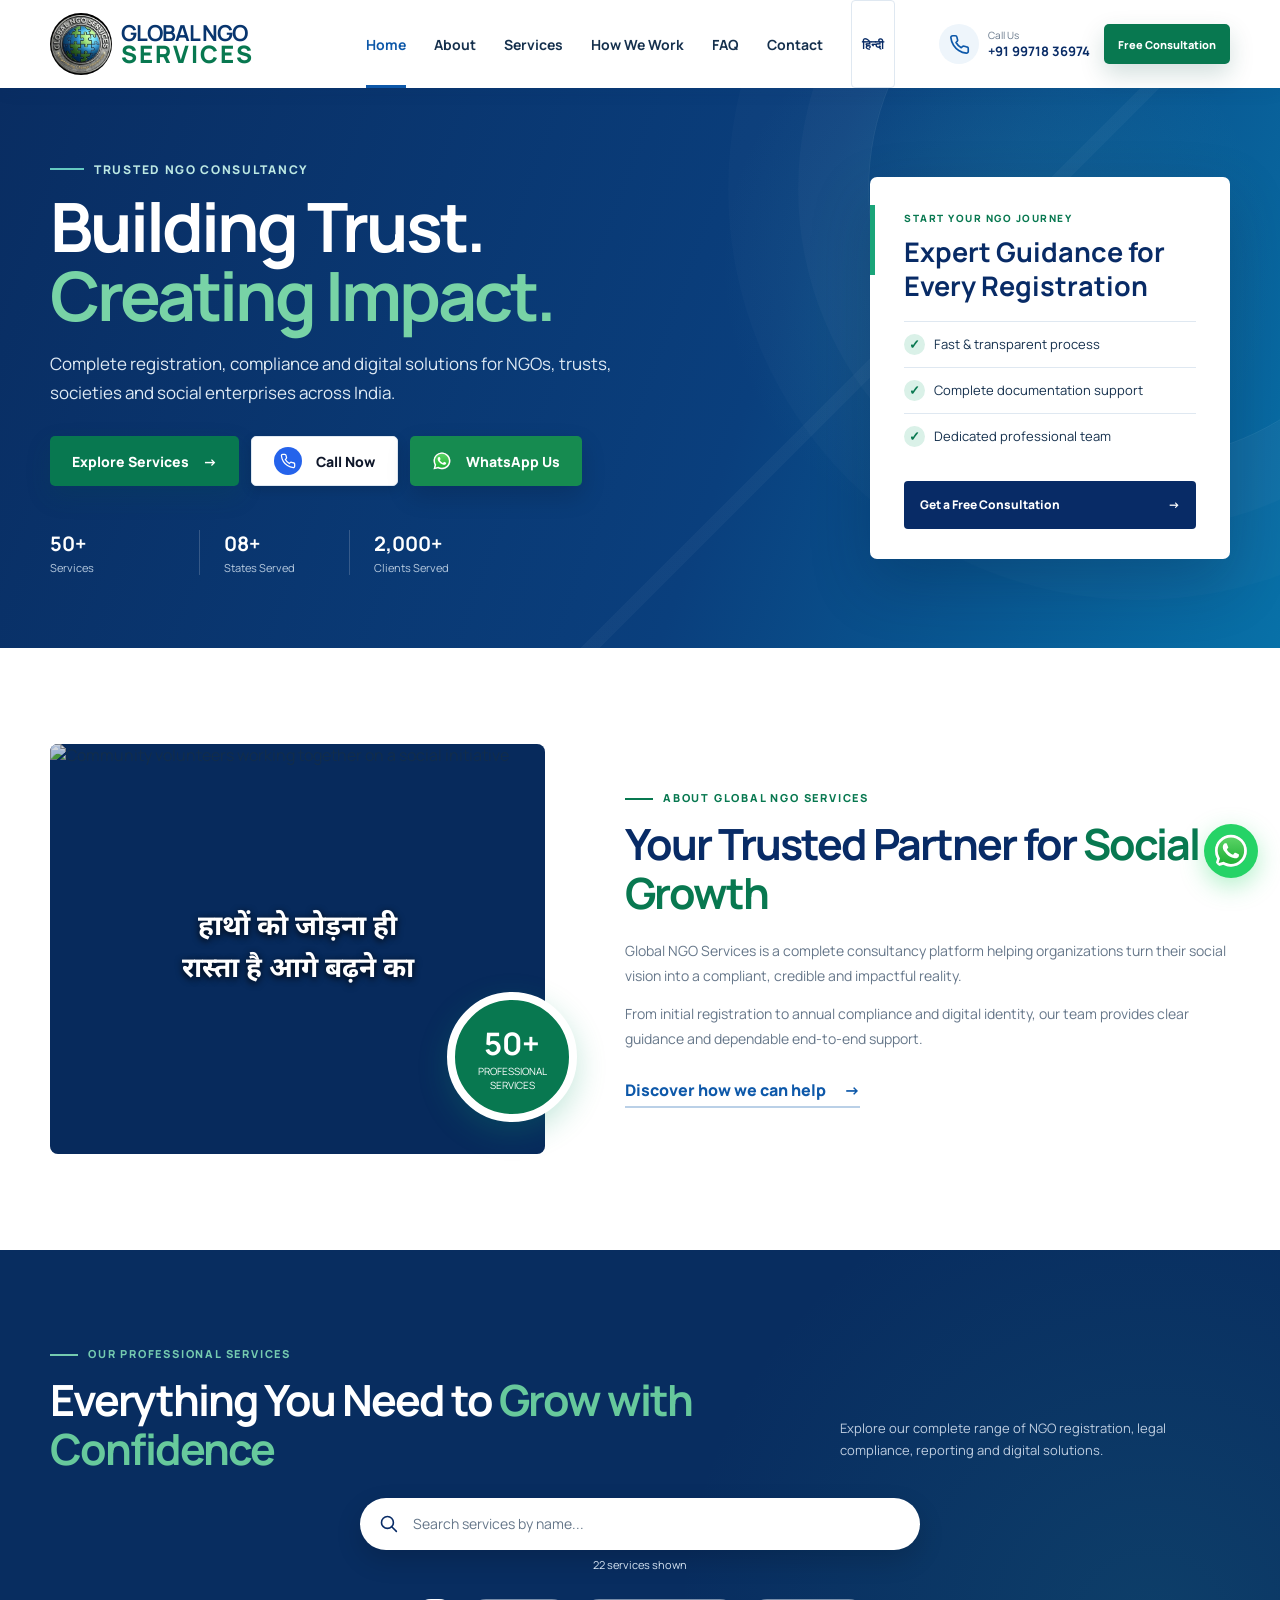
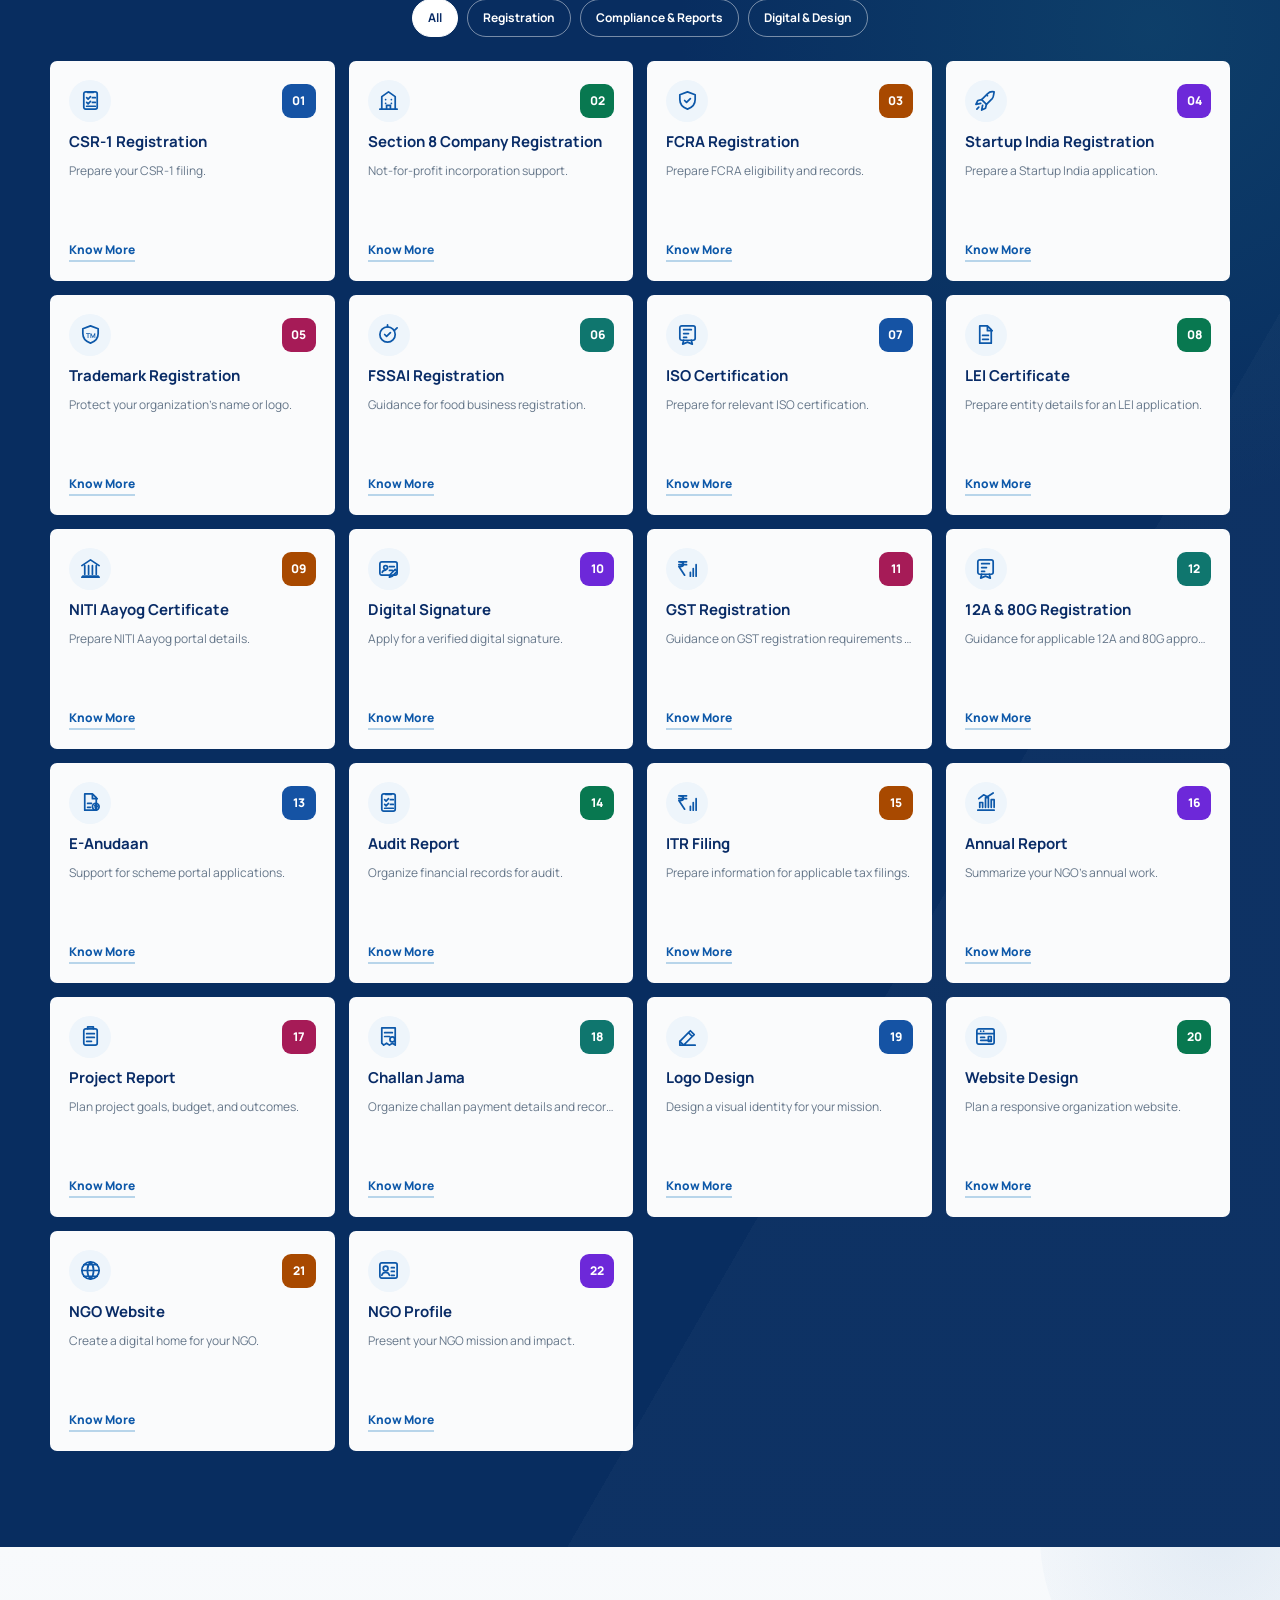
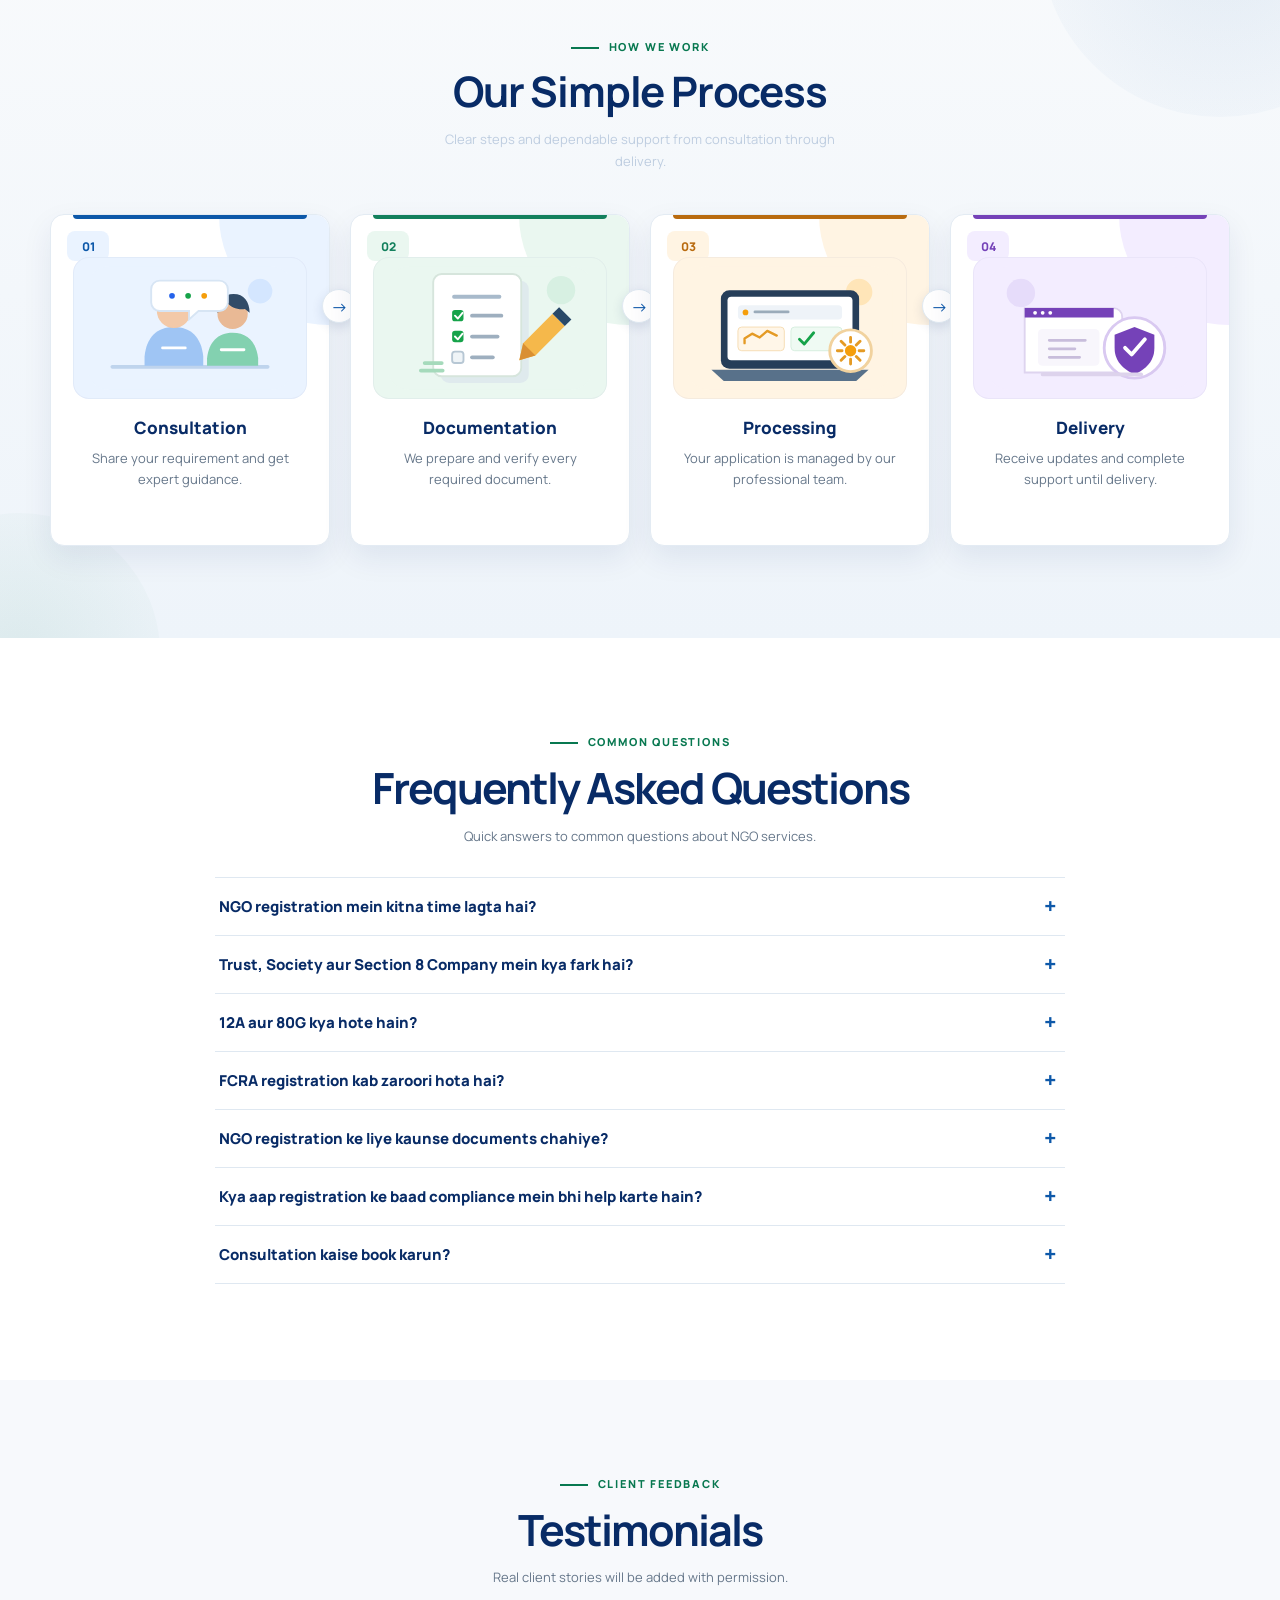
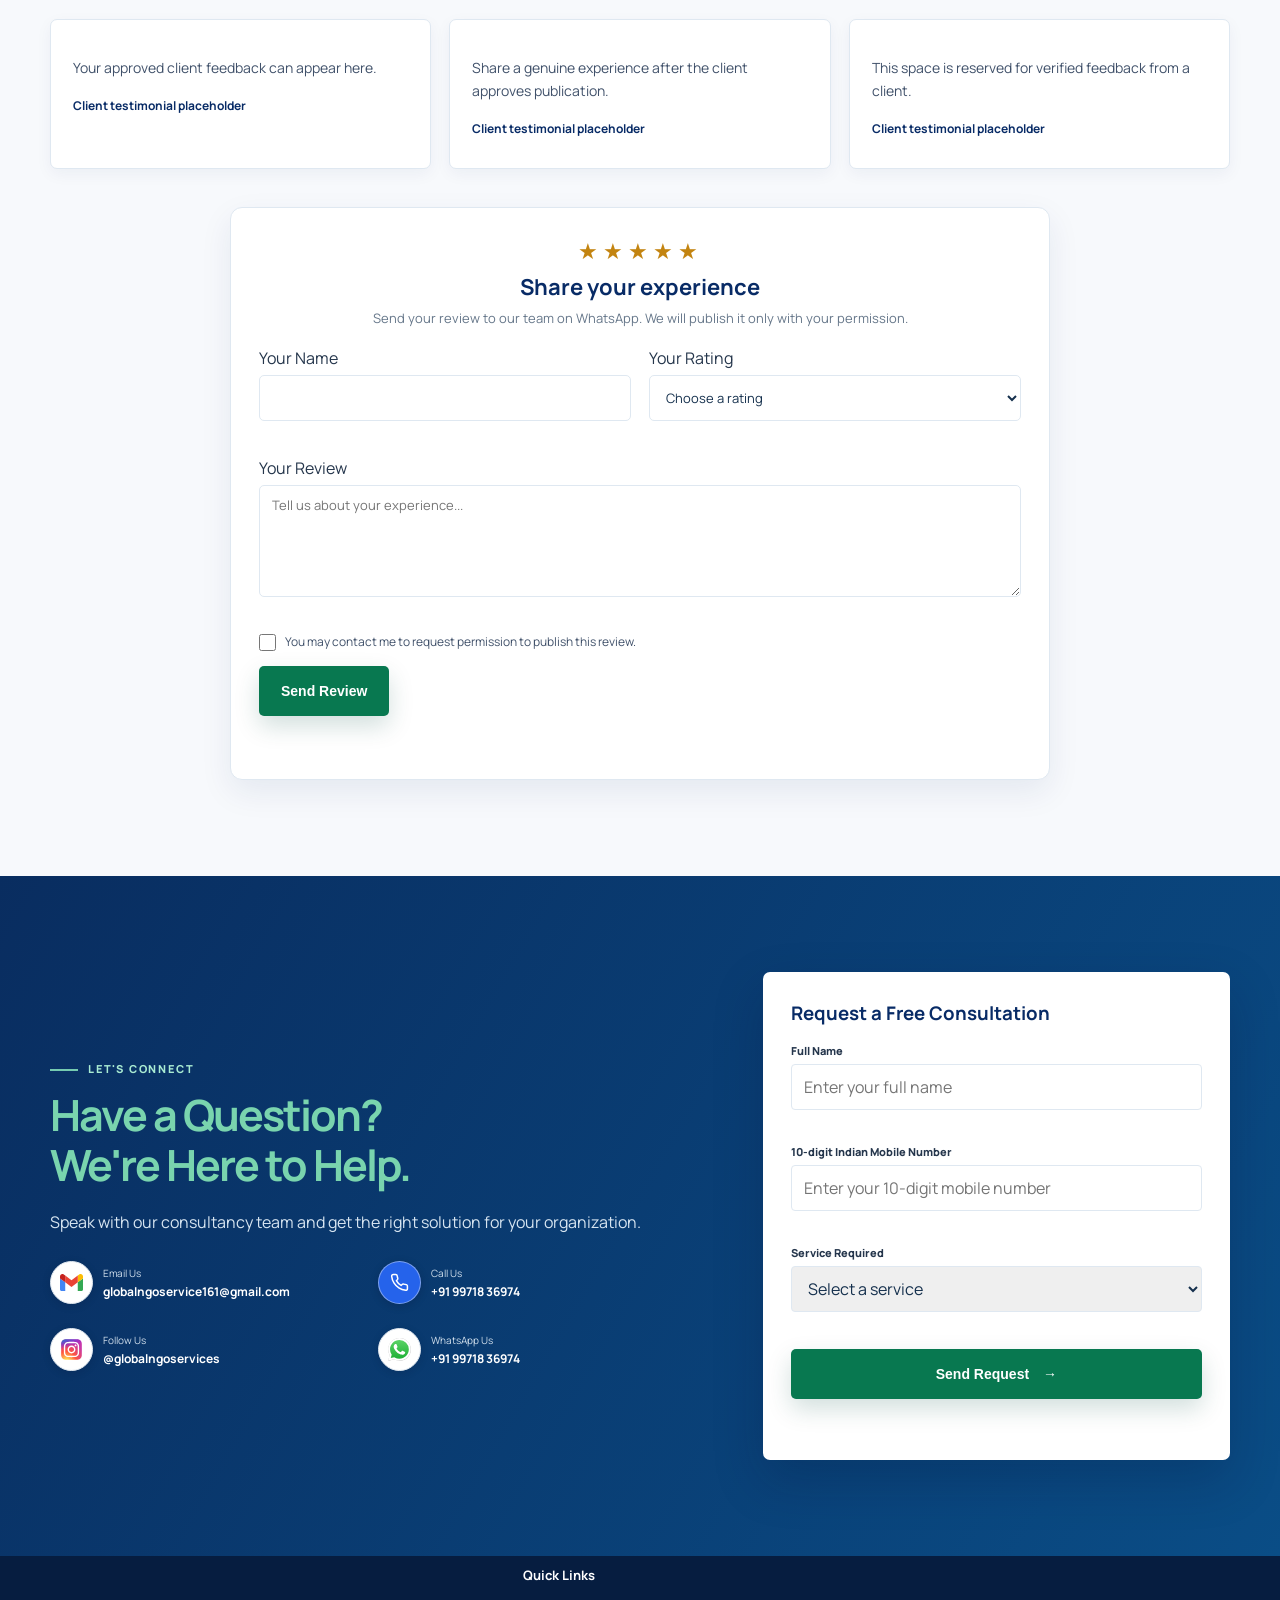
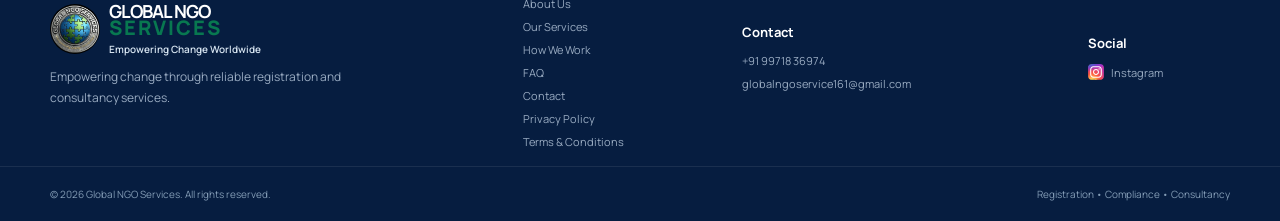
==== index.html @ 08cfbf88 "Publish Global NGO Services website source" ====
<!DOCTYPE html>
<html lang="en">
<head>
  <meta charset="UTF-8">
  <meta name="viewport" content="width=device-width, initial-scale=1.0">
  <meta name="description" content="Explore 50+ NGO consultancy offerings across 08+ states. Global NGO Services supports 2,000+ clients with registration, compliance, reporting, and digital solutions.">
  <link rel="canonical" href="https://YOUR-DOMAIN.com/">
  <meta property="og:type" content="website">
  <meta property="og:title" content="Global NGO Services | NGO Consultancy">
  <meta property="og:description" content="NGO registration, compliance, reporting and digital consultancy services across India.">
  <meta property="og:url" content="https://YOUR-DOMAIN.com/">
  <meta property="og:image" content="https://YOUR-DOMAIN.com/assets/og-image.jpg">
  <meta name="twitter:card" content="summary_large_image">
  <meta name="twitter:title" content="Global NGO Services | NGO Consultancy">
  <meta name="twitter:description" content="NGO registration, compliance, reporting and digital consultancy services across India.">
  <meta name="twitter:image" content="https://YOUR-DOMAIN.com/assets/og-image.jpg">
  <link rel="icon" type="image/jpeg" href="assets/global-ngo-services-logo.jpeg">
  <title>Global NGO Services | Registration & Consultancy</title>
  <link rel="preconnect" href="https://fonts.googleapis.com">
  <link rel="preconnect" href="https://fonts.gstatic.com" crossorigin>
  <link href="https://fonts.googleapis.com/css2?family=Manrope:wght@400;500;600;700;800&family=Noto+Sans+Devanagari:wght@500;600;700&display=swap" rel="stylesheet">
  <link rel="stylesheet" href="css/style.css?v=trust-pillars-20261125">
  <script type="application/ld+json">
  {
    "@context": "https://schema.org",
    "@type": "Organization",
    "name": "Global NGO Services",
    "url": "https://YOUR-DOMAIN.com/",
    "logo": "https://YOUR-DOMAIN.com/assets/global-ngo-services-logo.jpeg",
    "email": "globalngoservice161@gmail.com",
    "telephone": "+91 99718 36974",
    "sameAs": ["https://www.instagram.com/globalngoservices"],
    "hasOfferCatalog": {
      "@type": "OfferCatalog",
      "name": "Global NGO Services",
      "itemListElement": [
        {"@type": "Offer", "itemOffered": {"@type": "Service", "name": "CSR-1 Registration"}},
        {"@type": "Offer", "itemOffered": {"@type": "Service", "name": "Section 8 Company Registration"}},
        {"@type": "Offer", "itemOffered": {"@type": "Service", "name": "FCRA Registration"}},
        {"@type": "Offer", "itemOffered": {"@type": "Service", "name": "Startup India Registration"}},
        {"@type": "Offer", "itemOffered": {"@type": "Service", "name": "Trademark Registration"}},
        {"@type": "Offer", "itemOffered": {"@type": "Service", "name": "FSSAI Registration"}},
        {"@type": "Offer", "itemOffered": {"@type": "Service", "name": "ISO Certification"}},
        {"@type": "Offer", "itemOffered": {"@type": "Service", "name": "LEI Certificate"}},
        {"@type": "Offer", "itemOffered": {"@type": "Service", "name": "NITI Aayog Certificate"}},
        {"@type": "Offer", "itemOffered": {"@type": "Service", "name": "Digital Signature"}},
        {"@type": "Offer", "itemOffered": {"@type": "Service", "name": "GST Registration"}},
        {"@type": "Offer", "itemOffered": {"@type": "Service", "name": "12A & 80G Registration"}},
        {"@type": "Offer", "itemOffered": {"@type": "Service", "name": "E-Anudaan"}},
        {"@type": "Offer", "itemOffered": {"@type": "Service", "name": "Audit Report"}},
        {"@type": "Offer", "itemOffered": {"@type": "Service", "name": "ITR Filing"}},
        {"@type": "Offer", "itemOffered": {"@type": "Service", "name": "Annual Report"}},
        {"@type": "Offer", "itemOffered": {"@type": "Service", "name": "Project Report"}},
        {"@type": "Offer", "itemOffered": {"@type": "Service", "name": "Challan Jama"}},
        {"@type": "Offer", "itemOffered": {"@type": "Service", "name": "Logo Design"}},
        {"@type": "Offer", "itemOffered": {"@type": "Service", "name": "Website Design"}},
        {"@type": "Offer", "itemOffered": {"@type": "Service", "name": "NGO Website"}},
        {"@type": "Offer", "itemOffered": {"@type": "Service", "name": "NGO Profile"}}
      ]
    }
  }
  </script>
</head>
<body>
  <a class="skip-link" href="#main-content">Skip to main content</a>
  <header class="topbar">
    <div class="container nav-wrap">
      <a class="brand" href="#home" aria-label="Global NGO Services home">
        <img class="brand-mark" src="assets/global-ngo-services-logo.jpeg" alt="Global NGO Services logo" loading="lazy">
        <div class="brand-copy">
          <strong>GLOBAL NGO</strong>
          <span>SERVICES</span>
        </div>
      </a>
      <button class="menu-toggle" type="button" aria-expanded="false" aria-controls="main-nav" aria-label="Open menu">
        <span></span><span></span><span></span>
      </button>
      <nav id="main-nav" class="main-nav" aria-label="Main navigation">
        <a class="active" href="#home" data-i18n="nav.home">Home</a>
        <a href="#about" data-i18n="nav.about">About</a>
        <a href="#services" data-i18n="nav.services">Services</a>
        <a href="#why-us" data-i18n="nav.process">How We Work</a>
        <a href="#faq" data-i18n="nav.faq">FAQ</a>
        <a href="#contact" data-i18n="nav.contact">Contact</a>
        <button class="language-toggle" id="languageToggle" type="button" aria-label="Switch language">हिन्दी</button>
      </nav>
      <a class="nav-phone" href="tel:+919971836974">
        <span class="phone-icon" aria-hidden="true">
          <svg class="icon-handset" viewBox="0 0 24 24" role="img"><path d="M22 16.92v3a2 2 0 0 1-2.18 2 19.79 19.79 0 0 1-8.63-3.07 19.5 19.5 0 0 1-6-6A19.79 19.79 0 0 1 2.12 4.18 2 2 0 0 1 4.11 2h3a2 2 0 0 1 2 1.72c.12.9.33 1.78.63 2.62a2 2 0 0 1-.45 2.11L8 9.73a16 16 0 0 0 6 6l1.28-1.28a2 2 0 0 1 2.11-.45c.84.3 1.72.51 2.62.63A2 2 0 0 1 22 16.92z"/></svg>
        </span>
        <span><small>Call Us</small><strong>+91 99718 36974</strong></span>
      </a>
      <a class="btn btn-primary nav-consultation" href="#contact" data-i18n="nav.consultation">Free Consultation</a>
    </div>
  </header>

  <main id="main-content">
    <section class="hero" id="home">
      <div class="hero-bg" aria-hidden="true"></div>
      <div class="container hero-grid">
        <div class="hero-content">
          <div class="eyebrow"><span aria-hidden="true"></span><span data-i18n="hero.eyebrow">Trusted NGO Consultancy</span></div>
          <h1><span data-i18n="hero.titleLine1">Building Trust.</span><br><em data-i18n="hero.titleLine2">Creating Impact.</em></h1>
          <p class="hero-lead" data-i18n="hero.description">Complete registration, compliance and digital solutions for NGOs, trusts, societies and social enterprises across India.</p>
          <div class="hero-actions">
            <a class="btn btn-primary" href="#services"><span data-i18n="hero.explore">Explore Services</span> <span aria-hidden="true">→</span></a>
            <a class="btn btn-outline btn-call" href="tel:+919971836974">
              <span class="btn-phone" aria-hidden="true"><svg class="icon-handset" viewBox="0 0 24 24"><path d="M22 16.92v3a2 2 0 0 1-2.18 2 19.79 19.79 0 0 1-8.63-3.07 19.5 19.5 0 0 1-6-6A19.79 19.79 0 0 1 2.12 4.18 2 2 0 0 1 4.11 2h3a2 2 0 0 1 2 1.72c.12.9.33 1.78.63 2.62a2 2 0 0 1-.45 2.11L8 9.73a16 16 0 0 0 6 6l1.28-1.28a2 2 0 0 1 2.11-.45c.84.3 1.72.51 2.62.63A2 2 0 0 1 22 16.92z"/></svg></span>
              <span data-i18n="hero.call">Call Now</span>
            </a>
            <a class="btn btn-whatsapp" id="heroWhatsApp" href="https://wa.me/919971836974?text=Namaste%2C%20mujhe%20Global%20NGO%20Services%20ki%20services%20ke%20baare%20mein%20jaankari%20chahiye." target="_blank" rel="noopener">
              <img src="assets/whatsapp-official.svg" alt="" width="20" height="20" aria-hidden="true">
              <span data-i18n="hero.whatsapp">WhatsApp Us</span>
            </a>
          </div>
          <div class="hero-trust">
            <div><strong class="counter" data-stat="totalOfferings" data-suffix="+">50+</strong><span data-i18n="hero.statServices">Services</span></div>
            <div><strong class="counter" data-stat="statesServed" data-min-digits="2" data-suffix="+">08+</strong><span data-i18n="hero.statStates">States Served</span></div>
            <div><strong class="counter" data-stat="clientsServed" data-suffix="+">2,000+</strong><span data-i18n="hero.statClients">Clients Served</span></div>
          </div>
        </div>
        <div class="hero-card">
          <div class="card-accent"></div>
          <div class="card-label" data-i18n="hero.cardLabel">START YOUR NGO JOURNEY</div>
          <h2><span data-i18n="hero.cardTitleLine1">Expert Guidance for</span><br><span data-i18n="hero.cardTitleLine2">Every Registration</span></h2>
          <ul>
            <li><span class="card-check" aria-hidden="true">✓</span><span data-i18n="hero.cardBenefit1">Fast &amp; transparent process</span></li>
            <li><span class="card-check" aria-hidden="true">✓</span><span data-i18n="hero.cardBenefit2">Complete documentation support</span></li>
            <li><span class="card-check" aria-hidden="true">✓</span><span data-i18n="hero.cardBenefit3">Dedicated professional team</span></li>
          </ul>
          <a href="#contact" class="card-link"><span data-i18n="hero.cardCta">Get a Free Consultation</span> <span>→</span></a>
        </div>
      </div>
    </section>

    <section class="about section" id="about">
      <div class="container about-grid">
        <div class="about-visual">
          <div class="impact-badge"><strong data-service-count>50+</strong><span>Professional<br>Services</span></div>
          <div class="about-pattern">
            <!-- Replace this Unsplash image with a locally licensed project photo before production. -->
            <img class="about-image" src="https://images.unsplash.com/photo-1599059813005-11265ba4b4ce?auto=format&amp;fit=crop&amp;w=900&amp;q=80" alt="Community volunteers working together on a social initiative" loading="lazy" width="900" height="600">
            <span>हाथों को जोड़ना ही<br>रास्ता है आगे बढ़ने का</span>
          </div>
        </div>
        <div class="about-copy">
          <div class="section-kicker">ABOUT GLOBAL NGO SERVICES</div>
          <h2>Your Trusted Partner for <span>Social Growth</span></h2>
          <p>Global NGO Services is a complete consultancy platform helping organizations turn their social vision into a compliant, credible and impactful reality.</p>
          <p>From initial registration to annual compliance and digital identity, our team provides clear guidance and dependable end-to-end support.</p>
          <a class="text-link" href="#contact">Discover how we can help <span>→</span></a>
        </div>
      </div>
    </section>

    <section class="services section" id="services">
      <div class="container">
        <div class="section-heading">
          <div>
            <div class="section-kicker light" data-i18n="services.eyebrow">OUR PROFESSIONAL SERVICES</div>
            <h2><span class="services-heading-main" data-i18n="services.titleMain">Everything You Need to</span> <span data-i18n="services.titleAccent">Grow with Confidence</span></h2>
          </div>
          <p data-i18n="services.description">Explore our complete range of NGO registration, legal compliance, reporting and digital solutions.</p>
        </div>
        <div class="service-toolbar">
          <label class="service-search" for="serviceSearch">
            <span class="visually-hidden" data-i18n="services.searchLabel">Search services</span>
            <svg viewBox="0 0 24 24" aria-hidden="true"><circle cx="10.8" cy="10.8" r="6.8"/><path d="m16 16 5 5"/></svg>
            <input id="serviceSearch" type="search" autocomplete="off" aria-controls="serviceGrid" aria-describedby="serviceSearchStatus" placeholder="Search services by name..." data-i18n-placeholder="services.searchPlaceholder">
          </label>
          <p class="service-search-status" id="serviceSearchStatus" role="status" aria-live="polite"></p>
        </div>
        <div class="service-filters" role="group" aria-label="Filter services">
          <button class="filter-button active" type="button" data-filter="All" aria-pressed="true" data-i18n="services.filterAll">All</button>
          <button class="filter-button" type="button" data-filter="Registration" aria-pressed="false" data-i18n="services.filterRegistration">Registration</button>
          <button class="filter-button" type="button" data-filter="Compliance & Reports" aria-pressed="false" data-i18n="services.filterCompliance">Compliance &amp; Reports</button>
          <button class="filter-button" type="button" data-filter="Digital & Design" aria-pressed="false" data-i18n="services.filterDigital">Digital &amp; Design</button>
        </div>
        <div class="service-grid" id="serviceGrid" aria-live="polite"></div>
      </div>
    </section>

    <section class="process section" id="why-us">
      <div class="container">
        <div class="section-heading centered">
          <div class="section-kicker" data-i18n="process.eyebrow">HOW WE WORK</div>
          <h2 data-i18n="process.title">Our Simple Process</h2>
          <p class="process-subtitle" data-i18n="process.description">Clear steps and dependable support from consultation through delivery.</p>
        </div>
        <div class="process-grid">
          <article>
            <span class="step">01</span>
            <div class="process-illustration" aria-hidden="true">
              <svg viewBox="0 0 240 150">
                <rect x="12" y="10" width="216" height="130" rx="22" fill="#eaf3ff"/>
                <circle cx="194" cy="36" r="13" fill="#d4e6ff"/>
                <path d="M38 116h164" stroke="#bfd4ed" stroke-width="4" stroke-linecap="round"/>
                <path d="M72 105c2-20 13-31 31-31s29 11 31 31v10H72z" fill="#9fc5f4"/>
                <circle cx="103" cy="57" r="18" fill="#f3c9a8"/>
                <path d="M85 57c0-15 8-24 19-24 13 0 20 9 20 23l-5-5c-10 2-17-2-22-7-2 6-6 10-12 13z" fill="#153f77"/>
                <path d="M138 107c2-17 11-27 27-27s25 10 27 27v8h-54z" fill="#83d1b0"/>
                <circle cx="165" cy="60" r="16" fill="#e9b995"/>
                <path d="M149 59c0-12 7-20 17-20 11 0 17 8 17 20l-5-4c-8 1-15-2-19-7-2 5-5 8-10 11z" fill="#314b68"/>
                <path d="M91 96h24M153 98h24" stroke="#fff" stroke-width="3" stroke-linecap="round"/>
                <path d="M88 25h63a9 9 0 0 1 9 9v14a9 9 0 0 1-9 9h-22l-10 9v-9H88a9 9 0 0 1-9-9V34a9 9 0 0 1 9-9z" fill="#fff" stroke="#d7e5f4" stroke-width="2"/>
                <circle cx="101" cy="41" r="3" fill="#2563eb"/><circle cx="118" cy="41" r="3" fill="#16a34a"/><circle cx="135" cy="41" r="3" fill="#f59e0b"/>
              </svg>
            </div>
            <h3 data-i18n="process.step1Title">Consultation</h3>
            <p data-i18n="process.step1Description">Share your requirement and get expert guidance.</p>
            <span class="process-arrow" aria-hidden="true">→</span>
          </article>
          <article>
            <span class="step">02</span>
            <div class="process-illustration" aria-hidden="true">
              <svg viewBox="0 0 240 150">
                <rect x="12" y="10" width="216" height="130" rx="22" fill="#eaf7f0"/>
                <circle cx="195" cy="35" r="15" fill="#d7f0e2"/>
                <rect x="68" y="25" width="93" height="108" rx="9" fill="#dbe4ed" opacity=".65"/>
                <rect x="60" y="18" width="93" height="108" rx="9" fill="#fff" stroke="#d6e5dc" stroke-width="2"/>
                <path d="M82 42h48" stroke="#a8bacb" stroke-width="4" stroke-linecap="round"/>
                <rect x="80" y="56" width="12" height="12" rx="3" fill="#16a34a"/>
                <path d="m83 62 3 3 5-6" fill="none" stroke="#fff" stroke-width="2" stroke-linecap="round" stroke-linejoin="round"/>
                <path d="M101 62h31" stroke="#9eafbf" stroke-width="4" stroke-linecap="round"/>
                <rect x="80" y="78" width="12" height="12" rx="3" fill="#16a34a"/>
                <path d="m83 84 3 3 5-6" fill="none" stroke="#fff" stroke-width="2" stroke-linecap="round" stroke-linejoin="round"/>
                <path d="M101 84h27" stroke="#9eafbf" stroke-width="4" stroke-linecap="round"/>
                <rect x="80" y="100" width="12" height="12" rx="3" fill="#eff4f7" stroke="#b7c7d4" stroke-width="2"/>
                <path d="M101 106h22" stroke="#9eafbf" stroke-width="4" stroke-linecap="round"/>
                <path d="m155 91 31-31 13 13-31 31-17 5z" fill="#f5b84b"/>
                <path d="m155 91 13 13-17 5z" fill="#d98f32"/>
                <path d="m186 60 7-7 13 13-7 7z" fill="#294968"/>
                <path d="M51 112h18M47 120h23" stroke="#a5dabb" stroke-width="4" stroke-linecap="round"/>
              </svg>
            </div>
            <h3 data-i18n="process.step2Title">Documentation</h3>
            <p data-i18n="process.step2Description">We prepare and verify every required document.</p>
            <span class="process-arrow" aria-hidden="true">→</span>
          </article>
          <article>
            <span class="step">03</span>
            <div class="process-illustration" aria-hidden="true">
              <svg viewBox="0 0 240 150">
                <rect x="12" y="10" width="216" height="130" rx="22" fill="#fff4e3"/>
                <circle cx="193" cy="37" r="14" fill="#ffe5b8"/>
                <rect x="47" y="35" width="146" height="83" rx="9" fill="#263e59"/>
                <rect x="54" y="42" width="132" height="67" rx="4" fill="#fff"/>
                <rect x="65" y="51" width="110" height="15" rx="4" fill="#eef3f8"/>
                <circle cx="73" cy="58.5" r="3" fill="#f59e0b"/>
                <path d="M83 58h35" stroke="#9aabba" stroke-width="3" stroke-linecap="round"/>
                <rect x="65" y="74" width="49" height="25" rx="4" fill="#fff6e8" stroke="#f6ddb3"/>
                <path d="M72 91V86l8-5 8 4 8-7 10 5" fill="none" stroke="#e49a24" stroke-width="2.5" stroke-linecap="round" stroke-linejoin="round"/>
                <rect x="121" y="74" width="54" height="25" rx="4" fill="#effaf3" stroke="#d6efdf"/>
                <path d="m130 87 5 5 10-12" fill="none" stroke="#16a34a" stroke-width="3" stroke-linecap="round" stroke-linejoin="round"/>
                <path d="M37 119h166l-13 12H50z" fill="#58718a"/>
                <circle cx="184" cy="99" r="22" fill="#fff" stroke="#f1d29e" stroke-width="3"/>
                <path d="M184 85v5M184 108v5M170 99h5M193 99h5M174 89l4 4M190 105l4 4M194 89l-4 4M178 105l-4 4" stroke="#e49a24" stroke-width="3" stroke-linecap="round"/>
                <circle cx="184" cy="99" r="6" fill="#f59e0b"/>
              </svg>
            </div>
            <h3 data-i18n="process.step3Title">Processing</h3>
            <p data-i18n="process.step3Description">Your application is managed by our professional team.</p>
            <span class="process-arrow" aria-hidden="true">→</span>
          </article>
          <article>
            <span class="step">04</span>
            <div class="process-illustration" aria-hidden="true">
              <svg viewBox="0 0 240 150">
                <rect x="12" y="10" width="216" height="130" rx="22" fill="#f3edff"/>
                <circle cx="47" cy="38" r="15" fill="#e6dcfa"/>
                <path d="M51 54h94a9 9 0 0 1 9 9v59H51z" fill="#fff" stroke="#ded4ef" stroke-width="2"/>
                <path d="M51 54h94v10H51z" fill="#7542b8"/>
                <circle cx="62" cy="59" r="2" fill="#fff"/><circle cx="70" cy="59" r="2" fill="#fff"/><circle cx="78" cy="59" r="2" fill="#fff"/>
                <rect x="65" y="76" width="65" height="39" rx="5" fill="#f8f6fc"/>
                <path d="M77 88h38M77 97h27M77 106h32" stroke="#c8bddb" stroke-width="3" stroke-linecap="round"/>
                <circle cx="167" cy="96" r="32" fill="#fff" stroke="#d9c9f1" stroke-width="3"/>
                <path d="M167 74 188 82v14c0 15-10 23-21 28-11-5-21-13-21-28V82z" fill="#7542b8"/>
                <path d="m157 96 7 7 14-16" fill="none" stroke="#fff" stroke-width="4" stroke-linecap="round" stroke-linejoin="round"/>
                <path d="M70 124h104" stroke="#ddd3ec" stroke-width="4" stroke-linecap="round"/>
              </svg>
            </div>
            <h3 data-i18n="process.step4Title">Delivery</h3>
            <p data-i18n="process.step4Description">Receive updates and complete support until delivery.</p>
          </article>
        </div>
      </div>
    </section>

    <section class="faq section" id="faq">
      <div class="container">
        <div class="section-heading centered">
          <div class="section-kicker" data-i18n="faq.eyebrow">COMMON QUESTIONS</div>
          <h2 data-i18n="faq.title">Frequently Asked Questions</h2>
          <p data-i18n="faq.description">Quick answers to common questions about NGO services.</p>
        </div>
        <div class="faq-list">
          <details class="faq-item">
            <summary data-i18n="faq.q1">NGO registration mein kitna time lagta hai?</summary>
            <p data-i18n="faq.a1">Time organization type, document readiness, and government processing par depend karta hai. Consultation ke baad hum estimated timeline share karte hain.</p>
          </details>
          <details class="faq-item">
            <summary data-i18n="faq.q2">Trust, Society aur Section 8 Company mein kya fark hai?</summary>
            <p data-i18n="faq.a2">Inke governing laws, structure, and compliance alag hote hain. Aapke goals aur state requirements dekh kar suitable option choose kiya jata hai.</p>
          </details>
          <details class="faq-item">
            <summary data-i18n="faq.q3">12A aur 80G kya hote hain?</summary>
            <p data-i18n="faq.a3">Ye Income Tax Act ke tahat approvals hain; eligibility aur benefits aapki organization aur current rules par depend karte hain. Final advice qualified tax professional se verify karein.</p>
          </details>
          <details class="faq-item">
            <summary data-i18n="faq.q4">FCRA registration kab zaroori hota hai?</summary>
            <p data-i18n="faq.a4">Foreign contribution receive karne se pehle applicable FCRA approval aur rules check karna zaroori hai. Apni situation legal advisor se confirm karein.</p>
          </details>
          <details class="faq-item">
            <summary data-i18n="faq.q5">NGO registration ke liye kaunse documents chahiye?</summary>
            <p data-i18n="faq.a5">Requirements entity type aur jurisdiction ke hisaab se badalti hain. Aam taur par identity, address, governing document, and office proofs maange ja sakte hain.</p>
          </details>
          <details class="faq-item">
            <summary data-i18n="faq.q6">Kya aap registration ke baad compliance mein bhi help karte hain?</summary>
            <p data-i18n="faq.a6">Haan, annual reports, audit, tax filing aur related compliance services ke liye enquiry kar sakte hain. Scope engagement se pehle confirm hota hai.</p>
          </details>
          <details class="faq-item">
            <summary data-i18n="faq.q7">Consultation kaise book karun?</summary>
            <p data-i18n="faq.a7">Form submit karein ya phone/WhatsApp par contact karein. Team aapki requirement samajh kar next steps batayegi.</p>
          </details>
        </div>
      </div>
    </section>

    <!-- Add only genuine client testimonials after receiving each client's permission. -->
    <section class="testimonials section" id="testimonials">
      <div class="container">
        <div class="section-heading centered">
          <div class="section-kicker">CLIENT FEEDBACK</div>
          <h2>Testimonials</h2>
          <p>Real client stories will be added with permission.</p>
        </div>
        <div class="testimonial-grid">
          <article class="testimonial-card"><p>Your approved client feedback can appear here.</p><strong>Client testimonial placeholder</strong></article>
          <article class="testimonial-card"><p>Share a genuine experience after the client approves publication.</p><strong>Client testimonial placeholder</strong></article>
          <article class="testimonial-card"><p>This space is reserved for verified feedback from a client.</p><strong>Client testimonial placeholder</strong></article>
        </div>
        <form class="review-form" id="reviewForm" novalidate>
          <div class="review-form-intro">
            <div class="review-stars" aria-hidden="true">★★★★★</div>
            <h3 data-i18n="reviews.formTitle">Share your experience</h3>
            <p data-i18n="reviews.description">Send your review to our team on WhatsApp. We will publish it only with your permission.</p>
          </div>
          <div class="form-field">
            <label for="reviewName" data-i18n="reviews.nameLabel">Your Name</label>
            <input id="reviewName" name="name" type="text" autocomplete="name" minlength="3" required aria-describedby="reviewNameError">
            <small class="field-error" id="reviewNameError" aria-live="polite"></small>
          </div>
          <div class="form-field">
            <label for="reviewRating" data-i18n="reviews.ratingLabel">Your Rating</label>
            <select id="reviewRating" name="rating" required aria-describedby="reviewRatingError">
              <option value="" data-i18n="reviews.ratingPlaceholder">Choose a rating</option>
              <option value="5">5 - Excellent</option>
              <option value="4">4 - Very good</option>
              <option value="3">3 - Good</option>
              <option value="2">2 - Fair</option>
              <option value="1">1 - Needs improvement</option>
            </select>
            <small class="field-error" id="reviewRatingError" aria-live="polite"></small>
          </div>
          <div class="form-field review-field-wide">
            <label for="reviewText" data-i18n="reviews.reviewLabel">Your Review</label>
            <textarea id="reviewText" name="review" rows="4" minlength="10" required aria-describedby="reviewTextError" data-i18n-placeholder="reviews.reviewPlaceholder"></textarea>
            <small class="field-error" id="reviewTextError" aria-live="polite"></small>
          </div>
          <label class="review-consent" for="reviewPermission">
            <input id="reviewPermission" name="permissionToPublish" type="checkbox">
            <span data-i18n="reviews.permissionLabel">You may contact me to request permission to publish this review.</span>
          </label>
          <div class="review-form-actions">
            <button type="submit" class="btn btn-primary" id="reviewSubmitButton" data-i18n="reviews.submit">Send Review</button>
            <a class="btn btn-whatsapp" id="reviewWhatsAppFallback" href="https://wa.me/919971836974" target="_blank" rel="noopener" hidden data-i18n="reviews.openWhatsApp">Open WhatsApp</a>
          </div>
          <p class="review-status" id="reviewStatus" role="status" aria-live="polite"></p>
        </form>
      </div>
    </section>

    <section class="contact section" id="contact">
      <div class="container contact-grid">
        <div class="contact-copy">
          <div class="section-kicker light" data-i18n="contact.eyebrow">LET'S CONNECT</div>
          <h2><span data-i18n="contact.titleLine1">Have a Question?</span><br><span data-i18n="contact.titleLine2">We're Here to Help.</span></h2>
          <p data-i18n="contact.description">Speak with our consultancy team and get the right solution for your organization.</p>
          <div class="contact-details">
            <a class="contact-email" href="mailto:globalngoservice161@gmail.com">
              <span aria-hidden="true"><img class="contact-brand-icon gmail-icon" src="assets/gmail-official.svg" alt="" loading="lazy"></span>
              <p><small data-i18n="contact.emailLabel">Email Us</small><strong>globalngoservice161@gmail.com</strong></p>
            </a>
            <a class="contact-call" href="tel:+919971836974">
              <span aria-hidden="true"><svg class="icon-handset" viewBox="0 0 24 24"><path d="M22 16.92v3a2 2 0 0 1-2.18 2 19.79 19.79 0 0 1-8.63-3.07 19.5 19.5 0 0 1-6-6A19.79 19.79 0 0 1 2.12 4.18 2 2 0 0 1 4.11 2h3a2 2 0 0 1 2 1.72c.12.9.33 1.78.63 2.62a2 2 0 0 1-.45 2.11L8 9.73a16 16 0 0 0 6 6l1.28-1.28a2 2 0 0 1 2.11-.45c.84.3 1.72.51 2.62.63A2 2 0 0 1 22 16.92z"/></svg></span>
              <p><small data-i18n="contact.callLabel">Call Us</small><strong>+91 99718 36974</strong></p>
            </a>
            <a class="contact-whatsapp" id="contactWhatsApp" href="https://wa.me/919971836974?text=Namaste%2C%20mujhe%20Global%20NGO%20Services%20ki%20consultancy%20ke%20baare%20mein%20jaankari%20chahiye." target="_blank" rel="noopener">
              <span aria-hidden="true"><img class="contact-brand-icon whatsapp-icon" src="assets/whatsapp-official.svg" alt="" loading="lazy"></span>
              <p><small data-i18n="contact.whatsappLabel">WhatsApp Us</small><strong>+91 99718 36974</strong></p>
            </a>
            <a class="contact-instagram" href="https://www.instagram.com/globalngoservices?cnvx=ZHJhdG0zNzVrdmFx" target="_blank" rel="noopener">
              <span aria-hidden="true"><img class="contact-brand-icon" src="assets/instagram-official.svg" alt="" loading="lazy"></span>
              <p><small data-i18n="contact.followLabel">Follow Us</small><strong>@globalngoservices</strong></p>
            </a>
          </div>
        </div>
        <form class="contact-form" id="contactForm" novalidate>
          <h3 data-i18n="contact.formTitle">Request a Free Consultation</h3>
          <div class="form-field">
            <label for="contactName" data-i18n="contact.nameLabel">Full Name</label>
            <input id="contactName" type="text" name="name" autocomplete="name" minlength="3" required aria-describedby="nameError" data-i18n-placeholder="contact.namePlaceholder">
            <small class="field-error" id="nameError" aria-live="polite"></small>
          </div>
          <div class="form-field">
            <label for="contactPhone" data-i18n="contact.phoneLabel">Phone Number</label>
            <input id="contactPhone" type="tel" name="phone" inputmode="numeric" autocomplete="tel-national" minlength="10" maxlength="10" pattern="[6-9][0-9]{9}" required aria-describedby="phoneError" data-i18n-placeholder="contact.phonePlaceholder">
            <small class="field-error" id="phoneError" aria-live="polite"></small>
          </div>
          <div class="form-field">
            <label for="contactService" data-i18n="contact.serviceLabel">Service Required</label>
            <select id="contactService" name="service" required aria-describedby="serviceError">
              <option value="" data-i18n="contact.servicePlaceholder">Select a service</option>
            </select>
            <small class="field-error" id="serviceError" aria-live="polite"></small>
          </div>
          <div class="honeypot" aria-hidden="true">
            <label for="botcheck">Leave this field empty</label>
            <input id="botcheck" type="text" name="botcheck" tabindex="-1" autocomplete="off">
          </div>
          <button type="submit" class="btn btn-primary" id="submitButton"><span data-i18n="contact.submit">Send Request</span> <span aria-hidden="true">→</span></button>
          <p class="form-status" id="formStatus" role="status" aria-live="polite"></p>
          <a class="btn btn-whatsapp form-whatsapp-fallback" id="contactWhatsAppFallback" href="#" target="_blank" rel="noopener noreferrer" data-i18n="contact.whatsappFallbackCta" hidden>Continue on WhatsApp</a>
        </form>
      </div>
    </section>
  </main>

  <footer>
    <div class="container footer-grid">
      <div>
        <a class="brand footer-brand" href="#home">
          <img class="brand-mark" src="assets/global-ngo-services-logo.jpeg" alt="Global NGO Services logo" loading="lazy">
          <div class="brand-copy"><strong>GLOBAL NGO</strong><span>SERVICES</span><small class="brand-tagline">Empowering Change Worldwide</small></div>
        </a>
        <p>Empowering change through reliable registration and consultancy services.</p>
      </div>
      <div class="footer-links"><h4>Quick Links</h4><a href="#about">About Us</a><a href="#services">Our Services</a><a href="#why-us">How We Work</a><a href="#faq">FAQ</a><a href="#contact">Contact</a><a href="privacy.html">Privacy Policy</a><a href="terms.html">Terms &amp; Conditions</a></div>
      <div><h4>Contact</h4><a href="tel:+919971836974">+91 99718 36974</a><a href="mailto:globalngoservice161@gmail.com">globalngoservice161@gmail.com</a></div>
      <div><h4>Social</h4><a class="footer-social-link" href="https://www.instagram.com/globalngoservices?cnvx=ZHJhdG0zNzVrdmFx" target="_blank" rel="noopener"><img src="assets/instagram-official.svg" alt="" width="16" height="16" loading="lazy">Instagram</a></div>
    </div>
    <div class="footer-bottom"><div class="container"><span>© 2026 Global NGO Services. All rights reserved.</span><span class="footer-tagline">Registration • Compliance • Consultancy</span></div></div>
  </footer>

  <div class="modal-backdrop" id="serviceModal" hidden>
    <section class="service-modal" role="dialog" aria-modal="true" aria-labelledby="modalTitle" aria-describedby="modalDescription" tabindex="-1">
      <button class="modal-close" id="modalClose" type="button" aria-label="Close service details">×</button>
      <div class="section-kicker">SERVICE DETAILS</div>
      <h2 id="modalTitle"></h2>
      <p id="modalDescription"></p>
      <h3>Documents to discuss</h3>
      <ul id="modalDocuments"></ul>
      <p class="modal-timeline"><strong>Approximate time:</strong> <span id="modalTime"></span></p>
      <p class="service-data-note">Indicative information only. Please confirm requirements and timelines with our team before proceeding.</p>
      <a class="btn btn-primary" id="modalWhatsApp" href="https://wa.me/919971836974" target="_blank" rel="noopener">Enquire on WhatsApp</a>
    </section>
  </div>

  <button class="back-to-top" id="backToTop" type="button" aria-label="Back to top" title="Back to top">↑</button>
  <a class="whatsapp" id="floatingWhatsApp" href="https://wa.me/919971836974" target="_blank" rel="noopener" aria-label="Chat on WhatsApp">
    <img src="assets/whatsapp-official.svg" alt="" width="38" height="38" loading="lazy">
  </a>
  <script src="js/services.js?v=gst-service-1"></script>
  <script src="js/translations.js?v=contact-fallback-1"></script>
  <script src="js/main.js?v=web3forms-enabled-1"></script>
</body>
</html>
---- css/style.css ----
:root {
  --navy: #082b66;
  --blue: #0d58a9;
  --green: #087850;
  --text: #15304d;
  --muted: #66778a;
  --pale: #eef5fb;
  --line: #dfe8f1;
  --white: #fff;
}

* { box-sizing: border-box; }
html { scroll-behavior: smooth; }
body { margin: 0; font-family: "Manrope", sans-serif; color: var(--text); background: #fff; }
a { color: inherit; text-decoration: none; }
.container { width: min(1180px, calc(100% - 40px)); margin-inline: auto; }
.topbar { height: 88px; background: #fff; display: flex; align-items: center; position: sticky; top: 0; z-index: 40; box-shadow: 0 2px 18px rgba(8,43,102,.07); }
.nav-wrap { height: 100%; display: flex; align-items: center; }
.brand { display: flex; align-items: center; gap: 9px; min-width: 260px; }
.brand-mark { width: 62px; height: 62px; border-radius: 50%; object-fit: cover; object-position: center; background: #082b66; }
.brand-copy { display: flex; flex-direction: column; line-height: .92; }
.brand-copy strong { color: #08356e; font-size: 22px; letter-spacing: -1px; }
.brand-copy span { color: var(--green); font-size: 24px; font-weight: 800; letter-spacing: 2px; }
.main-nav { display: flex; gap: 28px; margin-left: auto; }
.main-nav a { font-size: 14px; font-weight: 700; height: 88px; display: flex; align-items: center; position: relative; }
.main-nav a::after { content: ""; position: absolute; height: 3px; background: var(--blue); left: 50%; right: 50%; bottom: 0; transition: .25s; }
.main-nav a:hover::after, .main-nav a.active::after { left: 0; right: 0; }
.main-nav a.active { color: var(--blue); }
.nav-phone { margin-left: 30px; display: flex; align-items: center; gap: 9px; color: var(--navy); }
.phone-icon { width: 40px; height: 40px; border-radius: 50%; background: var(--pale); color: var(--blue); display: grid; place-items: center; font-size: 18px; }
.phone-icon svg, .btn-phone svg, .contact-details svg { width: 21px; height: 21px; fill: currentColor; }
.icon-handset { fill: none !important; stroke: currentColor; stroke-width: 1.9; stroke-linecap: round; stroke-linejoin: round; }
.contact-brand-icon { width: 21px; height: 21px; object-fit: contain; object-position: center; }
.gmail-icon { width: 23px; height: 17px; }
.nav-phone span:last-child { display: flex; flex-direction: column; }
.nav-phone small { color: var(--muted); font-size: 10px; }
.nav-phone strong { font-size: 13px; }
.menu-toggle { display: none; }

.hero { min-height: 560px; position: relative; overflow: hidden; background: linear-gradient(110deg, #092d62 0%, #0a3f7d 58%, #0871a8 100%); color: #fff; }
.hero-bg { position: absolute; inset: 0; background: radial-gradient(circle at 78% 32%, rgba(80,190,190,.16), transparent 26%), linear-gradient(135deg, transparent 0 62%, rgba(255,255,255,.035) 62% 63%, transparent 63%); }
.hero-bg::after { content: ""; position: absolute; width: 540px; height: 540px; border: 1px solid rgba(255,255,255,.08); border-radius: 50%; right: -130px; top: -170px; box-shadow: 0 0 0 70px rgba(255,255,255,.025), 0 0 0 140px rgba(255,255,255,.015); }
.hero-grid { min-height: 560px; position: relative; z-index: 2; display: grid; grid-template-columns: 1.25fr .75fr; align-items: center; gap: 70px; }
.eyebrow { display: flex; align-items: center; gap: 10px; color: #bce8e3; font-size: 12px; font-weight: 800; letter-spacing: 1.7px; text-transform: uppercase; }
.eyebrow > span:first-child { width: 34px; height: 2px; flex: 0 0 34px; background: #65c9c1; }
.eyebrow > span:last-child { width: auto; height: auto; background: none; }
.hero h1 { margin: 14px 0 18px; font-size: 68px; line-height: 1.02; letter-spacing: -3px; }
.hero h1 em { font-style: normal; color: #78d3a6; }
.hero-lead { max-width: 590px; color: #dfeaf4; line-height: 1.75; font-size: 17px; }
.hero-actions { display: flex; gap: 12px; margin-top: 28px; }
.btn { min-height: 50px; display: inline-flex; align-items: center; justify-content: center; gap: 14px; border: 0; border-radius: 5px; padding: 0 22px; font-weight: 800; font-size: 14px; cursor: pointer; }
.btn-primary { background: var(--green); color: #fff; box-shadow: 0 10px 24px rgba(3,80,64,.18); }
.btn-primary:hover { background: #066443; }
.btn-outline { border: 1px solid rgba(255,255,255,.38); color: #fff; }
.btn-phone { width: 28px; height: 28px; border-radius: 50%; background: rgba(255,255,255,.12); display: grid; place-items: center; }
.btn-phone svg { width: 16px; height: 16px; }
.btn-whatsapp { background: #168b50; color: #fff; box-shadow: 0 10px 24px rgba(0,0,0,.15); }
.btn-whatsapp:hover { background: #117443; }
.btn-whatsapp svg { width: 20px; height: 20px; fill: none; stroke: currentColor; stroke-width: 1.7; stroke-linecap: round; stroke-linejoin: round; }
.hero-actions > .btn-call, .hero-actions > .btn-whatsapp { min-height: 50px; border-radius: 5px; }
.hero-actions > .btn-call { border: 1px solid #dfe8f1; background: #fff; color: #0F172A; box-shadow: 0 4px 12px rgba(0,0,0,.12); }
.hero-actions > .btn-call:hover { background: #f8fafc; }
.hero-actions > .btn-call .btn-phone { flex: 0 0 28px; background: #2563EB; color: #fff; }
.hero-actions > .btn-whatsapp img { width: 20px; height: 20px; flex: 0 0 20px; object-fit: contain; }
.hero-trust { margin-top: 44px; display: flex; }
.hero-trust div { min-width: 150px; border-right: 1px solid rgba(255,255,255,.18); display: flex; flex-direction: column; }
.hero-trust div:not(:first-child) { padding-left: 24px; }
.hero-trust div:last-child { border: 0; }
.hero-trust strong { font-size: 20px; }
.hero-trust span { color: #b9cce0; font-size: 11px; margin-top: 3px; }
.hero-card { width: 360px; justify-self: end; background: #fff; color: var(--text); border-radius: 7px; padding: 34px 34px 30px; position: relative; box-shadow: 0 24px 60px rgba(3,23,55,.24); }
.card-accent { position: absolute; left: 0; top: 28px; width: 5px; height: 70px; background: #1aa579; }
.card-label { color: var(--green); font-size: 10px; font-weight: 800; letter-spacing: 1.5px; }
.hero-card h2 { color: var(--navy); font-size: 27px; line-height: 1.25; margin: 10px 0 18px; }
.hero-card ul { list-style: none; padding: 0; margin: 0 0 22px; }
.hero-card li { display: flex; gap: 9px; align-items: center; border-top: 1px solid var(--line); padding: 12px 0; font-size: 13px; }
.hero-card li .card-check { width: 21px; height: 21px; flex: 0 0 21px; border-radius: 50%; background: #daf1e8; color: var(--green); display: grid; place-items: center; font-weight: 800; }
.card-link { display: flex; justify-content: space-between; align-items: center; background: var(--navy); color: #fff; height: 48px; padding: 0 16px; border-radius: 4px; font-size: 12px; font-weight: 800; }

.section { padding: 96px 0; }
.about-grid { display: grid; grid-template-columns: .9fr 1.1fr; gap: 80px; align-items: center; }
.about-visual { height: 410px; position: relative; }
.about-pattern { height: 100%; border-radius: 8px; overflow: hidden; position: relative; display: grid; place-items: center; background: #092d62; }
.about-pattern::after { content: ""; position: absolute; inset: 0; background: rgba(5,30,66,.18); }
.about-pattern img { position: absolute; inset: 0; width: 100%; height: 100%; object-fit: cover; }
.about-pattern span { position: relative; z-index: 1; padding: 14px; color: #fff; font-family: "Noto Sans Devanagari", sans-serif; font-size: 28px; font-weight: 700; text-align: center; line-height: 1.5; text-shadow: 0 2px 7px rgba(0,0,0,.9); }
.impact-badge { position: absolute; z-index: 2; right: -32px; bottom: 32px; width: 130px; height: 130px; border-radius: 50%; background: var(--green); color: #fff; border: 8px solid #fff; display: flex; flex-direction: column; align-items: center; justify-content: center; text-align: center; box-shadow: 0 10px 30px rgba(11,155,103,.24); }
.impact-badge strong { font-size: 31px; }
.impact-badge span { font-size: 10px; line-height: 1.4; text-transform: uppercase; }
.section-kicker { color: var(--green); font-size: 11px; font-weight: 800; letter-spacing: 1.8px; }
.section-kicker::before { content: ""; display: inline-block; width: 28px; height: 2px; background: var(--green); vertical-align: middle; margin-right: 10px; }
.about-copy h2, .section-heading h2, .contact h2 { color: var(--navy); font-size: 43px; line-height: 1.15; letter-spacing: -2px; margin: 14px 0 22px; }
.about-copy h2 span, .section-heading h2 span, .contact h2 span { color: var(--green); }
.about-copy p { color: var(--muted); line-height: 1.75; font-size: 14px; }
.text-link { display: inline-flex; gap: 18px; color: var(--blue); font-weight: 800; margin-top: 14px; border-bottom: 2px solid #bad0e7; padding-bottom: 5px; }

.services { background: #082d60; position: relative; overflow: hidden; }
.services::before { content: ""; position: absolute; inset: 0; background: radial-gradient(circle at 90% 20%, rgba(43,155,154,.16), transparent 25%), linear-gradient(120deg, transparent 70%, rgba(255,255,255,.025) 70%); }
.services .container { position: relative; }
.section-heading { display: flex; justify-content: space-between; align-items: end; margin-bottom: 42px; }
.section-heading h2 { margin-bottom: 0; }
.section-heading h2 span { color: #67c99c; }
.section-heading p { max-width: 390px; color: #becde0; line-height: 1.7; font-size: 13px; }
.services .section-heading h2 { color: #fff; }
.services .section-heading h2 .services-heading-main { color: #fff; }
.services .section-heading h2 span:not(.services-heading-main) { color: #67c99c; }
.section-kicker.light { color: #75cbb0; }
.section-kicker.light::before { background: #75cbb0; }
.service-toolbar { display: flex; flex-direction: column; align-items: center; gap: 7px; margin: -18px 0 24px; }
.service-search { width: min(100%, 560px); min-height: 52px; display: flex; align-items: center; gap: 12px; padding: 0 17px; border: 1px solid rgba(255,255,255,.45); border-radius: 999px; background: #fff; color: var(--navy); box-shadow: 0 10px 26px rgba(0,0,0,.16); }
.service-search svg { width: 21px; height: 21px; flex: 0 0 21px; fill: none; stroke: currentColor; stroke-width: 1.8; stroke-linecap: round; }
.service-search input { width: 100%; min-width: 0; height: 48px; border: 0; outline: 0; background: transparent; color: var(--text); font: inherit; font-size: 14px; }
.service-search input::placeholder { color: #66778a; opacity: 1; }
.service-search:focus-within { outline: 3px solid #77d7b1; outline-offset: 3px; }
.service-search-status { min-height: 18px; margin: 0; color: #d7e5f3; font-size: 11px; }
.service-grid { display: grid; grid-template-columns: repeat(4, minmax(0, 1fr)); gap: 14px; }
.service-empty { grid-column: 1 / -1; margin: 10px 0; padding: 24px; border: 1px dashed rgba(255,255,255,.45); border-radius: 8px; color: #fff; text-align: center; }
.service-card { min-height: 220px; width: 100%; background: rgba(255,255,255,.98); border-radius: 7px; padding: 18px; display: flex; flex-direction: column; align-items: flex-start; gap: 10px; border: 1px solid rgba(255,255,255,.12); text-align: left; transition: transform .2s ease, box-shadow .2s ease; }
.service-card:hover { transform: translateY(-3px); box-shadow: 0 12px 26px rgba(0,15,45,.22); }
.service-card:focus-within { outline: 3px solid #77d7b1; outline-offset: 3px; }
.service-card-top { width: 100%; display: flex; justify-content: space-between; align-items: center; }
.service-card-icon { width: 42px; height: 42px; border-radius: 50%; background: var(--pale); color: var(--blue); display: grid; place-items: center; }
.service-card-icon svg { width: 23px; height: 23px; fill: none; stroke: currentColor; stroke-width: 1.8; stroke-linecap: round; stroke-linejoin: round; }
.service-number { color: var(--muted); font-size: 12px; font-weight: 800; }
.service-card h3 { margin: 0; color: var(--navy); font-size: 15px; line-height: 1.35; }
.service-card p { width: 100%; margin: 0; color: var(--muted); font-size: 12px; line-height: 1.5; white-space: nowrap; overflow: hidden; text-overflow: ellipsis; }
.know-more { margin-top: auto; padding: 8px 0 2px; border: 0; border-bottom: 2px solid #b8d5ea; background: transparent; color: var(--blue); font: inherit; font-size: 12px; font-weight: 800; cursor: pointer; }
.know-more:hover { color: var(--green); border-color: var(--green); }
.service-filters { display: flex; flex-wrap: wrap; justify-content: center; gap: 9px; margin: 0 0 24px; }
.filter-button { min-height: 38px; padding: 0 15px; border: 1px solid rgba(255,255,255,.45); border-radius: 999px; background: transparent; color: #fff; font: inherit; font-size: 12px; font-weight: 700; cursor: pointer; }
.filter-button:hover, .filter-button.active { background: #fff; border-color: #fff; color: var(--navy); }

.process { position: relative; isolation: isolate; overflow: hidden; padding: 92px 0; background: linear-gradient(180deg, #f8fafc 0%, #eef4fa 100%); }
.process::before, .process::after { content: ""; position: absolute; z-index: -1; border-radius: 50%; pointer-events: none; }
.process::before { width: 360px; height: 360px; top: -190px; right: -120px; background: radial-gradient(circle, rgba(13,88,169,.09), rgba(13,88,169,0)); }
.process::after { width: 280px; height: 280px; left: -120px; bottom: -155px; background: radial-gradient(circle, rgba(8,120,80,.08), rgba(8,120,80,0)); }
.process .container { position: relative; z-index: 1; }
.process .section-heading.centered { display: block; text-align: center; margin: 0 0 42px; }
.process .section-heading h2 { margin: 12px 0 0; color: var(--navy); font-size: clamp(30px, 4vw, 42px); line-height: 1.2; letter-spacing: -1.2px; }
.process .section-heading h2 span { color: var(--green); }
.process-subtitle { max-width: 620px; margin: 12px auto 0; color: #40516a; font-size: 14px; line-height: 1.7; }
.process-grid { display: grid; grid-template-columns: repeat(4, minmax(0, 1fr)); gap: 20px; }
.process-grid article { --step-accent: #0d58a9; --step-soft: #eaf3ff; position: relative; isolation: isolate; min-height: 332px; padding: 27px 22px 25px; background: #fff; border: 1px solid #e3ebf3; border-radius: 14px; box-shadow: 0 12px 30px rgba(8,43,102,.08); display: flex; flex-direction: column; align-items: center; text-align: center; transition: transform .22s ease, box-shadow .22s ease, border-color .22s ease; }
.process-grid article::before { content: ""; position: absolute; top: 0; left: 22px; right: 22px; height: 4px; border-radius: 0 0 5px 5px; background: var(--step-accent); }
.process-grid article::after { content: ""; position: absolute; z-index: -1; top: 0; right: 0; width: 110px; height: 110px; border-radius: 0 14px 0 100%; background: var(--step-soft); }
.process-grid article:hover { transform: translateY(-6px); border-color: #cbd9e8; box-shadow: 0 20px 38px rgba(8,43,102,.14); }
.process-grid article:nth-child(2) { --step-accent: #13805d; --step-soft: #eaf7f0; }
.process-grid article:nth-child(3) { --step-accent: #b96b10; --step-soft: #fff4e3; }
.process-grid article:nth-child(4) { --step-accent: #7542b8; --step-soft: #f3edff; }
.process-grid article > * { position: relative; z-index: 1; }
.step { position: absolute !important; top: 16px; left: 16px; width: 42px; height: 30px; border-radius: 8px; background: var(--step-soft); color: var(--step-accent); display: grid; place-items: center; font-size: 12px; font-weight: 800; }
.process-illustration { width: min(100%, 240px); height: 142px; margin: 15px 0 14px; overflow: hidden; border-radius: 16px; background: var(--step-soft); box-shadow: inset 0 0 0 1px rgba(8,43,102,.04); }
.process-illustration svg { display: block; width: 100%; height: 100%; }
.process-grid h3 { color: var(--navy); margin: 4px 0 8px; font-size: 17px; line-height: 1.35; font-weight: 800; }
.process-grid p { color: var(--muted); font-size: 13px; line-height: 1.6; max-width: 225px; margin: 0 auto; }
.process-arrow { position: absolute !important; top: 74px; right: -27px; z-index: 4 !important; width: 34px; height: 34px; border: 1px solid #e1eaf2; border-radius: 50%; background: #fff; color: var(--blue); display: grid; place-items: center; font-size: 17px; box-shadow: 0 4px 12px rgba(8,43,102,.12); }

.contact { background: linear-gradient(120deg, #092d60, #0a4d86); color: #fff; }
.contact-grid { display: grid; grid-template-columns: 1fr .75fr; gap: 90px; align-items: center; }
.contact h2 { color: #fff; }
.contact h2 span { color: #79d4ae; }
.contact-copy > p { color: #bcd0e3; }
.contact-details { display: grid; grid-template-columns: repeat(2, minmax(0, 1fr)); grid-template-areas: "email call" "instagram whatsapp"; align-items: start; gap: 24px 34px; margin-top: 28px; }
.contact-email { grid-area: email; }
.contact-call { grid-area: call; }
.contact-instagram { grid-area: instagram; }
.contact-whatsapp { grid-area: whatsapp; }
.contact-details a { display: flex; align-items: center; gap: 10px; }
.contact-details a > span { box-sizing: border-box; width: 43px; height: 43px; flex: 0 0 43px; border: 1px solid #dfe7ef; border-radius: 50%; background: #fff; display: grid; place-items: center; box-shadow: 0 2px 8px rgba(0,12,35,.14); }
.contact-details .contact-call > span { border-color: rgba(255,255,255,.4); background: #2563EB; color: #fff; box-shadow: 0 2px 8px rgba(0,12,35,.18); }
.contact-details a > span svg { width: 19px; height: 19px; }
.contact-details a > span .whatsapp-icon { width: 27px; height: 27px; }
.contact-details p { display: flex; flex-direction: column; min-width: 0; margin: 0; overflow-wrap: anywhere; }
.contact-details small { color: #9ebbd1; font-size: 10px; }
.contact-details strong { font-size: 12px; margin-top: 3px; }
.contact-form { background: #fff; color: var(--text); border-radius: 7px; padding: 28px; display: grid; gap: 13px; box-shadow: 0 20px 50px rgba(0,20,55,.22); }
.contact-form h3 { color: var(--navy); margin: 0 0 4px; }
.contact-form label { display: grid; gap: 6px; font-size: 11px; font-weight: 800; }
.contact-form input, .contact-form select { width: 100%; height: 46px; border: 1px solid var(--line); border-radius: 4px; padding: 0 12px; font: inherit; color: var(--text); outline: none; }
.contact-form input:focus, .contact-form select:focus { border-color: var(--blue); box-shadow: 0 0 0 3px rgba(13,88,169,.08); }
.contact-form button { width: 100%; margin-top: 3px; }
.form-whatsapp-fallback { width: 100%; }
.form-whatsapp-fallback[hidden] { display: none; }
.form-status { min-height: 16px; margin: 0; color: var(--green); font-size: 11px; text-align: center; }

footer { background: #061d40; color: #fff; }
.footer-grid { min-height: 210px; display: grid; grid-template-columns: 1.35fr .55fr .95fr .45fr; gap: 45px; align-items: center; }
.footer-brand .brand-mark { width: 50px; height: 50px; }
.footer-brand .brand-copy strong { color: #fff; font-size: 18px; }
.footer-brand .brand-copy span { font-size: 20px; }
.footer-brand .brand-tagline { margin-top: 5px; color: #d7e5f1; font-size: 10px; font-weight: 600; letter-spacing: 0; line-height: 1.25; white-space: nowrap; }
.footer-grid p { max-width: 330px; color: #99abc1; font-size: 12px; line-height: 1.7; }
.footer-grid h4 { font-size: 13px; margin: 0 0 12px; }
.footer-grid > div:not(:first-child) a { display: block; color: #99abc1; font-size: 11px; margin: 8px 0; }
.footer-bottom { border-top: 1px solid rgba(255,255,255,.08); color: #849db6; font-size: 10px; }
.footer-bottom .container { height: 54px; display: flex; justify-content: space-between; align-items: center; }
.whatsapp { position: fixed; right: 22px; bottom: 22px; z-index: 30; width: 54px; height: 54px; border-radius: 50%; background: #25d366; color: #fff; display: grid; place-items: center; font-size: 24px; box-shadow: 0 8px 24px rgba(37,211,102,.35); }
.whatsapp svg { width: 32px; height: 32px; }
.whatsapp img { width: 38px; height: 38px; object-fit: contain; border-radius: 50%; }
.footer-social-link { display: flex !important; align-items: center; gap: 7px; }
@media (max-width: 1050px) {
  .main-nav { gap: 16px; }
  .nav-phone { display: none; }
  .hero-grid { gap: 30px; }
  .hero h1 { font-size: 58px; }
  .service-grid { grid-template-columns: repeat(3, 1fr); }
}
@media (max-width: 760px) {
  .container { width: min(100% - 28px, 1180px); }
  .topbar { height: 72px; }
  .brand { min-width: auto; }
  .brand-mark { width: 50px; height: 50px; }
  .brand-globe { font-size: 24px; }
  .brand-copy strong { font-size: 17px; }
  .brand-copy span { font-size: 18px; }
  .menu-toggle { margin-left: auto; width: 42px; height: 42px; border: 0; background: var(--pale); border-radius: 4px; display: flex; flex-direction: column; justify-content: center; gap: 5px; align-items: center; }
  .menu-toggle span { width: 20px; height: 2px; background: var(--navy); }
  .main-nav { display: none; position: absolute; left: 14px; right: 14px; top: 72px; background: #fff; padding: 10px 18px; box-shadow: 0 16px 30px rgba(8,43,102,.12); }
  .main-nav.open { display: grid; }
  .main-nav a { height: 46px; }
  .hero, .hero-grid { min-height: auto; }
  .hero-grid { grid-template-columns: 1fr; padding-top: 58px; padding-bottom: 58px; }
  .hero h1 { font-size: 46px; letter-spacing: -2px; }
  .hero-lead { font-size: 14px; }
  .hero-actions { display: grid; grid-template-columns: repeat(2, minmax(0, 1fr)); gap: 10px; }
  .hero-actions .btn:last-child { grid-column: 1 / -1; }
  .hero-actions .btn { min-width: 0; gap: 8px; padding-inline: 12px; font-size: 12px; }
  .hero-card { display: none; }
  .hero-trust div { min-width: 0; flex: 1; }
  .hero-trust div:not(:first-child) { padding-left: 12px; }
  .section { padding: 68px 0; }
  .about-grid { grid-template-columns: 1fr; gap: 48px; }
  .about-visual { height: 330px; }
  .impact-badge { right: 12px; }
  .about-copy h2, .section-heading h2, .contact h2 { font-size: 34px; }
  .section-heading { display: block; }
  .section-heading p { margin-top: 18px; }
  .service-grid { grid-template-columns: repeat(2, 1fr); }
  .service-card { min-height: 105px; padding: 12px 8px; }
  .service-number { width: 30px; height: 30px; flex-basis: 30px; }
  .service-card h3 { font-size: 11px; }
  .process-grid { grid-template-columns: repeat(2, 1fr); }
  .contact-grid { grid-template-columns: 1fr; gap: 38px; }
  .contact-details { grid-template-columns: minmax(0, 1fr); grid-template-areas: "email" "call" "whatsapp" "instagram"; gap: 14px; }
  .footer-grid { grid-template-columns: 1fr; gap: 24px; padding: 40px 0; }
  .footer-bottom .container { height: auto; min-height: 54px; gap: 10px; }
}
@media (max-width: 420px) {
  .hero h1 { font-size: 40px; }
  .hero-trust strong { font-size: 15px; }
  .service-grid { grid-template-columns: 1fr; }
  .process-grid { grid-template-columns: 1fr; }
}

@media (max-width: 1050px) {
  .process-grid { grid-template-columns: repeat(2, minmax(0, 1fr)); gap: 18px; }
  .process-arrow { display: none; }
}

@media (max-width: 600px) {
  .process { padding: 66px 0; }
  .process .section-heading.centered { margin-bottom: 26px; }
  .process .section-heading h2 { font-size: clamp(29px, 8vw, 36px); letter-spacing: -.8px; }
  .process-subtitle { max-width: 360px; font-size: 13px; }
  .process-grid { grid-template-columns: minmax(0, 1fr); gap: 14px; max-width: 390px; margin: 0 auto; }
  .process-grid article { min-height: 0; padding: 22px 20px; }
  .process-illustration { height: 150px; margin: 8px 0 14px; }
  .review-form { grid-template-columns: minmax(0, 1fr); gap: 13px; padding: 21px 18px; }
  .review-form-intro, .review-field-wide, .review-consent, .review-form-actions, .review-status { grid-column: 1; }
}

.visually-hidden { position: absolute; width: 1px; height: 1px; padding: 0; margin: -1px; overflow: hidden; clip: rect(0, 0, 0, 0); white-space: nowrap; border: 0; }
.skip-link { position: fixed; top: 8px; left: 8px; z-index: 120; padding: 10px 14px; transform: translateY(-160%); background: #fff; color: var(--navy); border: 2px solid var(--blue); border-radius: 4px; font-weight: 800; }
.skip-link:focus { transform: translateY(0); }
.topbar { scroll-margin-top: 0; }
.nav-wrap { gap: 14px; }
.nav-consultation { min-height: 40px; padding: 0 14px; font-size: 11px; white-space: nowrap; }
.main-nav .language-toggle { min-height: 38px; padding: 0 10px; border: 1px solid var(--line); border-radius: 4px; background: #fff; color: var(--navy); font: inherit; font-size: 12px; font-weight: 800; cursor: pointer; }
.language-toggle:hover { border-color: var(--blue); color: var(--blue); }
.services .section-heading h2 { color: #fff; }
.about-pattern { isolation: isolate; }
.about-pattern::after { z-index: 0; }
.about-pattern img { z-index: -1; }
.services .section-heading { align-items: flex-end; }
.services-heading-main { color: #fff !important; }
.service-card:focus-within .know-more { outline: 2px solid var(--blue); outline-offset: 3px; }
.service-number { min-width: 34px; height: 34px; display: grid; place-items: center; border-radius: 9px; color: #fff; }
.badge-color-0 { background: #1553a4; }
.badge-color-1 { background: #087850; }
.badge-color-2 { background: #a84900; }
.badge-color-3 { background: #6d28d9; }
.badge-color-4 { background: #a61b57; }
.badge-color-5 { background: #0f766e; }
.process-subtitle { color: #35465e; }
.contact .section-kicker.light { color: #a9ebd2; }
.contact-copy > p { color: #d7e5f1; }
.contact-details small { color: #d1dfec; }
.contact-details strong { color: #fff; }
.form-field { display: grid; gap: 6px; }
.form-field label { color: #25364c; }
.contact-form input[aria-invalid="true"], .contact-form select[aria-invalid="true"] { border-color: #b42318; }
.field-error { min-height: 15px; color: #b42318; font-size: 11px; line-height: 1.35; }
.form-status { min-height: 20px; color: #08744d; font-size: 12px; line-height: 1.45; }
.contact-form button:disabled { cursor: wait; opacity: .72; }
.honeypot { position: absolute !important; left: -10000px !important; width: 1px !important; height: 1px !important; overflow: hidden !important; }
.faq { background: #fff; }
.faq .section-heading.centered, .testimonials .section-heading.centered { display: block; text-align: center; margin-bottom: 30px; }
.faq .section-heading p, .testimonials .section-heading p { max-width: 620px; margin: 12px auto 0; color: var(--muted); text-align: center; }
.faq-list { max-width: 850px; margin: 0 auto; border-top: 1px solid var(--line); }
.faq-item { border-bottom: 1px solid var(--line); }
.faq-item summary { position: relative; padding: 18px 42px 18px 4px; color: var(--navy); font-size: 15px; font-weight: 800; cursor: pointer; list-style: none; }
.faq-item summary::-webkit-details-marker { display: none; }
.faq-item summary::after { content: "+"; position: absolute; right: 8px; top: 50%; transform: translateY(-50%); color: var(--blue); font-size: 22px; }
.faq-item[open] summary::after { content: "−"; }
.faq-item p { margin: 0; padding: 0 42px 18px 4px; color: #40516a; font-size: 14px; line-height: 1.7; }
.testimonials { background: #f7f9fc; }
.testimonial-grid { display: grid; grid-template-columns: repeat(3, minmax(0, 1fr)); gap: 18px; }
.testimonial-card { min-height: 150px; padding: 22px; border: 1px solid var(--line); border-radius: 7px; background: #fff; box-shadow: 0 5px 16px rgba(8,43,102,.05); }
.testimonial-card p { color: #40516a; font-size: 14px; line-height: 1.65; }
.testimonial-card strong { display: block; margin-top: 18px; color: var(--navy); font-size: 12px; }
.review-form { max-width: 820px; margin: 38px auto 0; padding: 28px; display: grid; grid-template-columns: repeat(2, minmax(0, 1fr)); gap: 15px 18px; border: 1px solid var(--line); border-radius: 12px; background: #fff; box-shadow: 0 12px 32px rgba(8,43,102,.08); }
.review-form-intro { grid-column: 1 / -1; margin-bottom: 4px; text-align: center; }
.review-stars { color: #c38410; font-size: 22px; letter-spacing: 5px; }
.review-form-intro h3 { margin: 6px 0; color: var(--navy); font-size: 22px; }
.review-form-intro p { max-width: 590px; margin: 0 auto; color: var(--muted); font-size: 13px; line-height: 1.6; }
.review-form .form-field label { color: #25364c; }
.review-form input:not([type="checkbox"]), .review-form select, .review-form textarea { width: 100%; min-height: 46px; border: 1px solid var(--line); border-radius: 5px; padding: 10px 12px; color: var(--text); background: #fff; font: inherit; font-size: 13px; }
.review-form textarea { min-height: 112px; resize: vertical; }
.review-form input:focus, .review-form select:focus, .review-form textarea:focus { border-color: var(--blue); box-shadow: 0 0 0 3px rgba(13,88,169,.08); }
.review-field-wide, .review-consent, .review-form-actions, .review-status { grid-column: 1 / -1; }
.review-consent { display: flex; align-items: flex-start; gap: 9px; color: #40516a; font-size: 12px; line-height: 1.5; }
.review-consent input { width: 17px; height: 17px; flex: 0 0 17px; margin: 1px 0 0; accent-color: var(--green); }
.review-form-actions { display: flex; flex-wrap: wrap; gap: 10px; }
.review-form-actions [hidden] { display: none; }
.review-status { min-height: 20px; margin: 0; color: var(--green); font-size: 12px; line-height: 1.5; }
.review-form input[aria-invalid="true"], .review-form select[aria-invalid="true"], .review-form textarea[aria-invalid="true"] { border-color: #b42318; }
.review-form button:disabled { cursor: wait; opacity: .72; }
.modal-backdrop[hidden] { display: none; }
.modal-backdrop { position: fixed; inset: 0; z-index: 100; display: grid; place-items: center; padding: 18px; background: rgba(3,17,38,.68); }
.service-modal { position: relative; width: min(100%, 560px); max-height: min(90vh, 760px); overflow-y: auto; padding: 30px; border-radius: 10px; background: #fff; color: var(--text); box-shadow: 0 24px 70px rgba(0,0,0,.3); }
.service-modal h2 { margin: 12px 42px 10px 0; color: var(--navy); font-size: 27px; line-height: 1.25; }
.service-modal > p { color: #40516a; font-size: 14px; line-height: 1.65; }
.service-modal h3 { margin: 22px 0 8px; color: var(--navy); font-size: 15px; }
.service-modal ul { margin: 0; padding-left: 22px; color: #40516a; font-size: 13px; line-height: 1.8; }
.service-modal .modal-timeline { margin: 18px 0 0; }
.service-modal .service-data-note { padding: 10px 12px; border-left: 3px solid var(--green); background: #eff8f4; font-size: 12px; }
.service-modal .btn { margin-top: 8px; }
.modal-close { position: absolute; top: 13px; right: 14px; width: 38px; height: 38px; border: 1px solid var(--line); border-radius: 50%; background: #fff; color: var(--navy); font-size: 26px; line-height: 1; cursor: pointer; }
.modal-close:hover { background: var(--pale); }
.back-to-top { position: fixed; left: 22px; bottom: 22px; z-index: 29; width: 48px; height: 48px; border: 0; border-radius: 50%; background: var(--navy); color: #fff; box-shadow: 0 8px 24px rgba(8,43,102,.25); font-size: 22px; cursor: pointer; opacity: 0; visibility: hidden; transform: translateY(8px); transition: opacity .2s ease, transform .2s ease, visibility .2s; }
.back-to-top.is-visible { opacity: 1; visibility: visible; transform: translateY(0); }
.footer-tagline { white-space: nowrap; }
.legal-page { min-height: 70vh; padding: 76px 0; background: #f7f9fc; }
.legal-content { max-width: 840px; margin: 0 auto; padding: 34px; border: 1px solid var(--line); border-radius: 8px; background: #fff; }
.legal-content h1 { margin: 0 0 24px; color: var(--navy); font-size: clamp(30px, 5vw, 42px); }
.legal-content h2 { margin: 28px 0 8px; color: var(--navy); font-size: 20px; }
.legal-content p, .legal-content li { color: #40516a; font-size: 14px; line-height: 1.75; }
.legal-content a { color: var(--blue); text-decoration: underline; text-underline-offset: 3px; }
.reveal { opacity: 1; transform: none; }
.reveal-enabled .reveal { opacity: 0; transform: translateY(16px); transition: opacity .45s ease, transform .45s ease; }
.reveal-enabled .reveal.is-visible { opacity: 1; transform: translateY(0); }
section[id] { scroll-margin-top: 100px; }
:where(a, button, input, select, summary, [tabindex]):focus-visible { outline: 3px solid #16845d; outline-offset: 3px; }

@media (max-width: 1050px) {
  .service-grid { grid-template-columns: repeat(3, minmax(0, 1fr)); }
  .footer-grid { gap: 28px; }
}

@media (max-width: 760px) {
  .nav-wrap { gap: 8px; }
  .nav-consultation { min-height: 36px; margin-left: 2px; padding: 0 9px; font-size: 10px; }
  .main-nav { z-index: 45; max-height: calc(100vh - 84px); overflow-y: auto; }
  .main-nav .language-toggle { min-height: 44px; margin: 4px 0; text-align: left; }
  .service-grid { grid-template-columns: repeat(2, minmax(0, 1fr)); gap: 12px; }
  .service-card { min-height: 218px; padding: 16px; }
  .service-card h3 { font-size: 14px; }
  .service-number { width: auto; height: auto; flex-basis: auto; }
  .contact-grid { gap: 38px; }
  .testimonial-grid { grid-template-columns: 1fr; }
  .footer-grid { grid-template-columns: repeat(2, minmax(0, 1fr)); align-items: start; gap: 28px 20px; }
  .footer-grid > div:first-child { grid-column: 1 / -1; }
}

@media (max-width: 520px) {
  .service-grid, .process-grid { grid-template-columns: minmax(0, 1fr); }
  .service-card { min-height: 195px; }
  .service-filters { gap: 7px; margin-top: 0; }
  .filter-button { min-height: 36px; padding: 0 11px; font-size: 11px; }
  .contact-form { padding: 22px 18px; }
  .service-modal { padding: 25px 20px; }
  .footer-grid { grid-template-columns: 1fr; }
  .footer-grid > div:first-child { grid-column: auto; }
  .footer-bottom .container { flex-direction: column; justify-content: center; padding: 12px 0; text-align: center; }
}

@media (max-width: 380px) {
  .brand { gap: 6px; }
  .brand-mark { width: 44px; height: 44px; }
  .brand-copy strong { font-size: 14px; }
  .brand-copy span { font-size: 15px; letter-spacing: 1.5px; }
  .nav-consultation { min-height: 34px; padding: 0 7px; font-size: 9px; }
  .menu-toggle { width: 38px; }
  .back-to-top { left: 14px; bottom: 14px; }
  .whatsapp { right: 14px; bottom: 14px; }
}

@media (min-width: 761px) and (max-width: 900px) {
  .topbar { height: 72px; }
  .nav-wrap { gap: 8px; }
  .brand { min-width: auto; }
  .brand-mark { width: 50px; height: 50px; }
  .brand-copy strong { font-size: 17px; }
  .brand-copy span { font-size: 18px; }
  .menu-toggle { margin-left: auto; width: 42px; height: 42px; border: 0; border-radius: 4px; background: var(--pale); display: flex; flex-direction: column; justify-content: center; gap: 5px; align-items: center; cursor: pointer; }
  .menu-toggle span { width: 20px; height: 2px; background: var(--navy); }
  .main-nav { display: none; position: absolute; z-index: 45; left: 20px; right: 20px; top: 72px; max-height: calc(100vh - 84px); overflow-y: auto; margin: 0; padding: 10px 18px; background: #fff; box-shadow: 0 16px 30px rgba(8,43,102,.12); }
  .main-nav.open { display: grid; }
  .main-nav a { height: 46px; }
  .main-nav .language-toggle { min-height: 44px; margin: 4px 0; text-align: left; }
}

@media (prefers-reduced-motion: reduce) {
  html { scroll-behavior: auto; }
  *, *::before, *::after { animation-duration: .01ms !important; animation-iteration-count: 1 !important; transition-duration: .01ms !important; }
  .reveal, .reveal-enabled .reveal { opacity: 1; transform: none; }
}
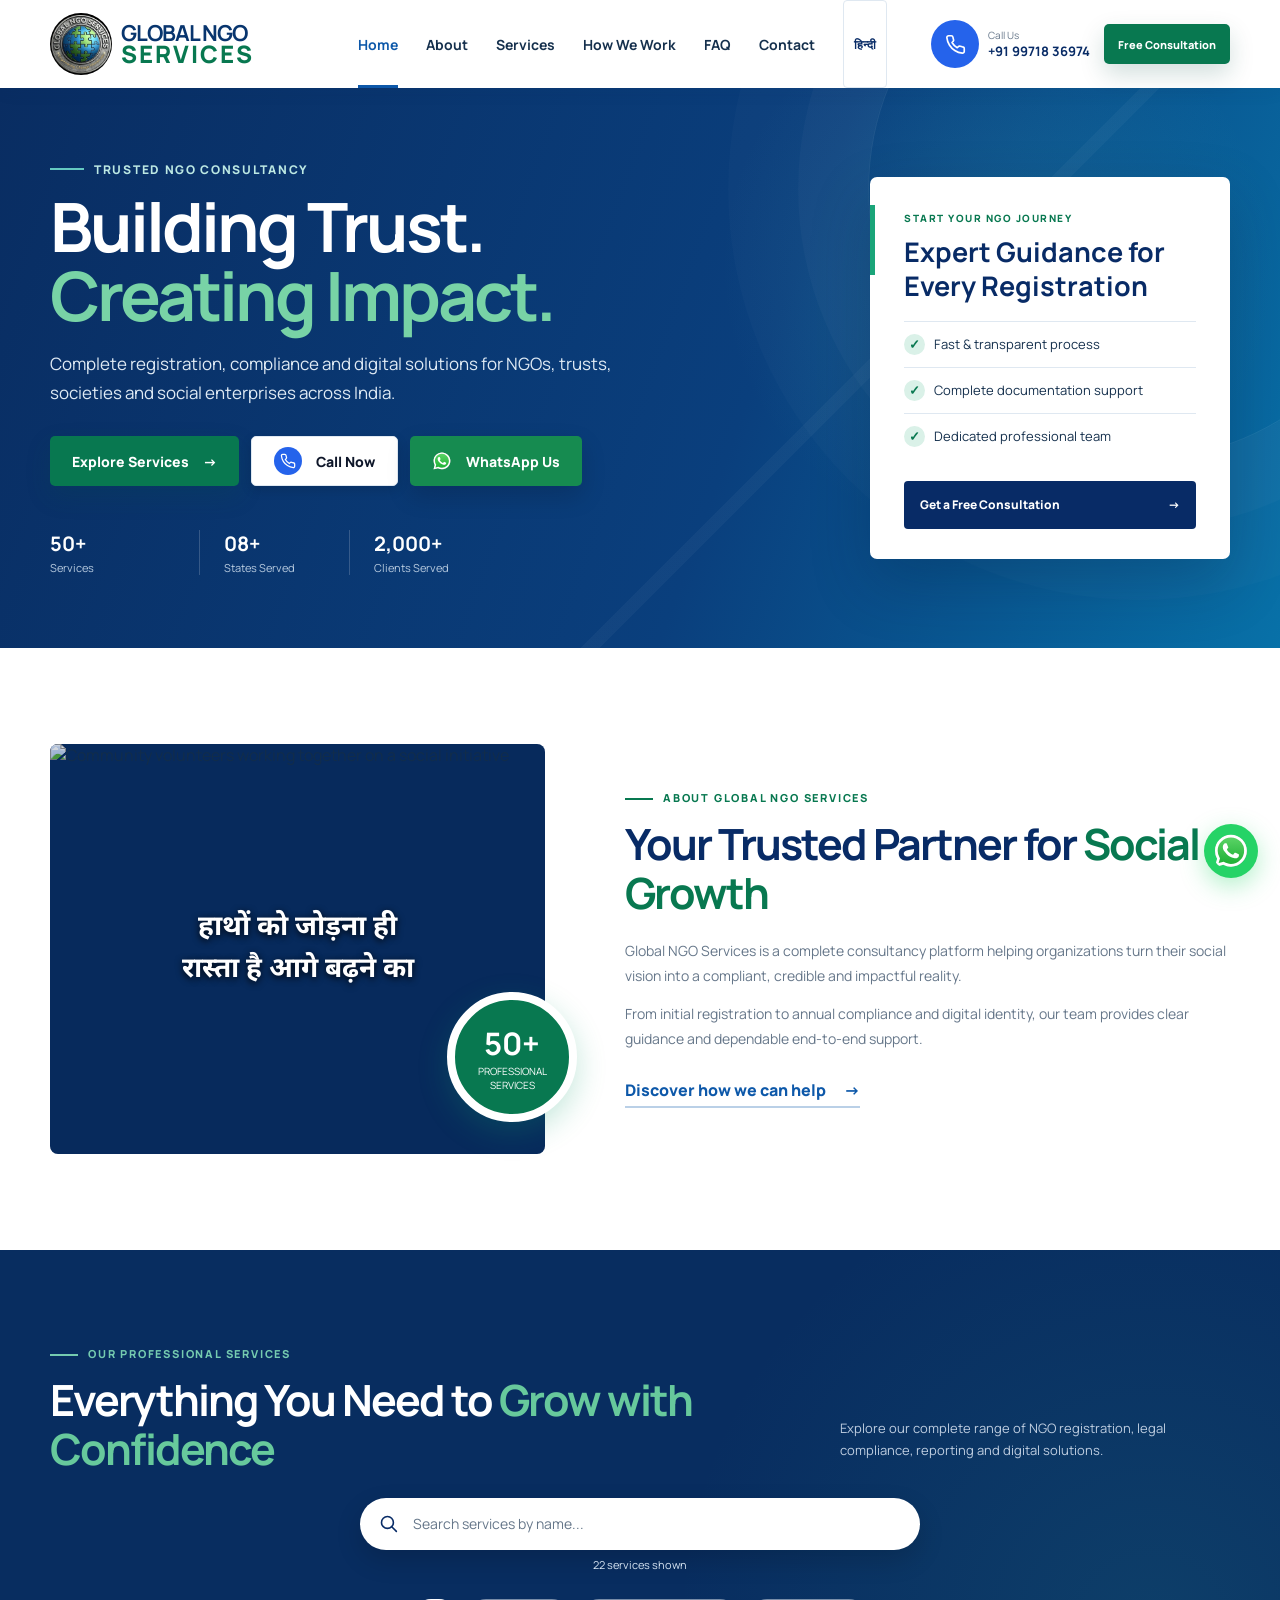
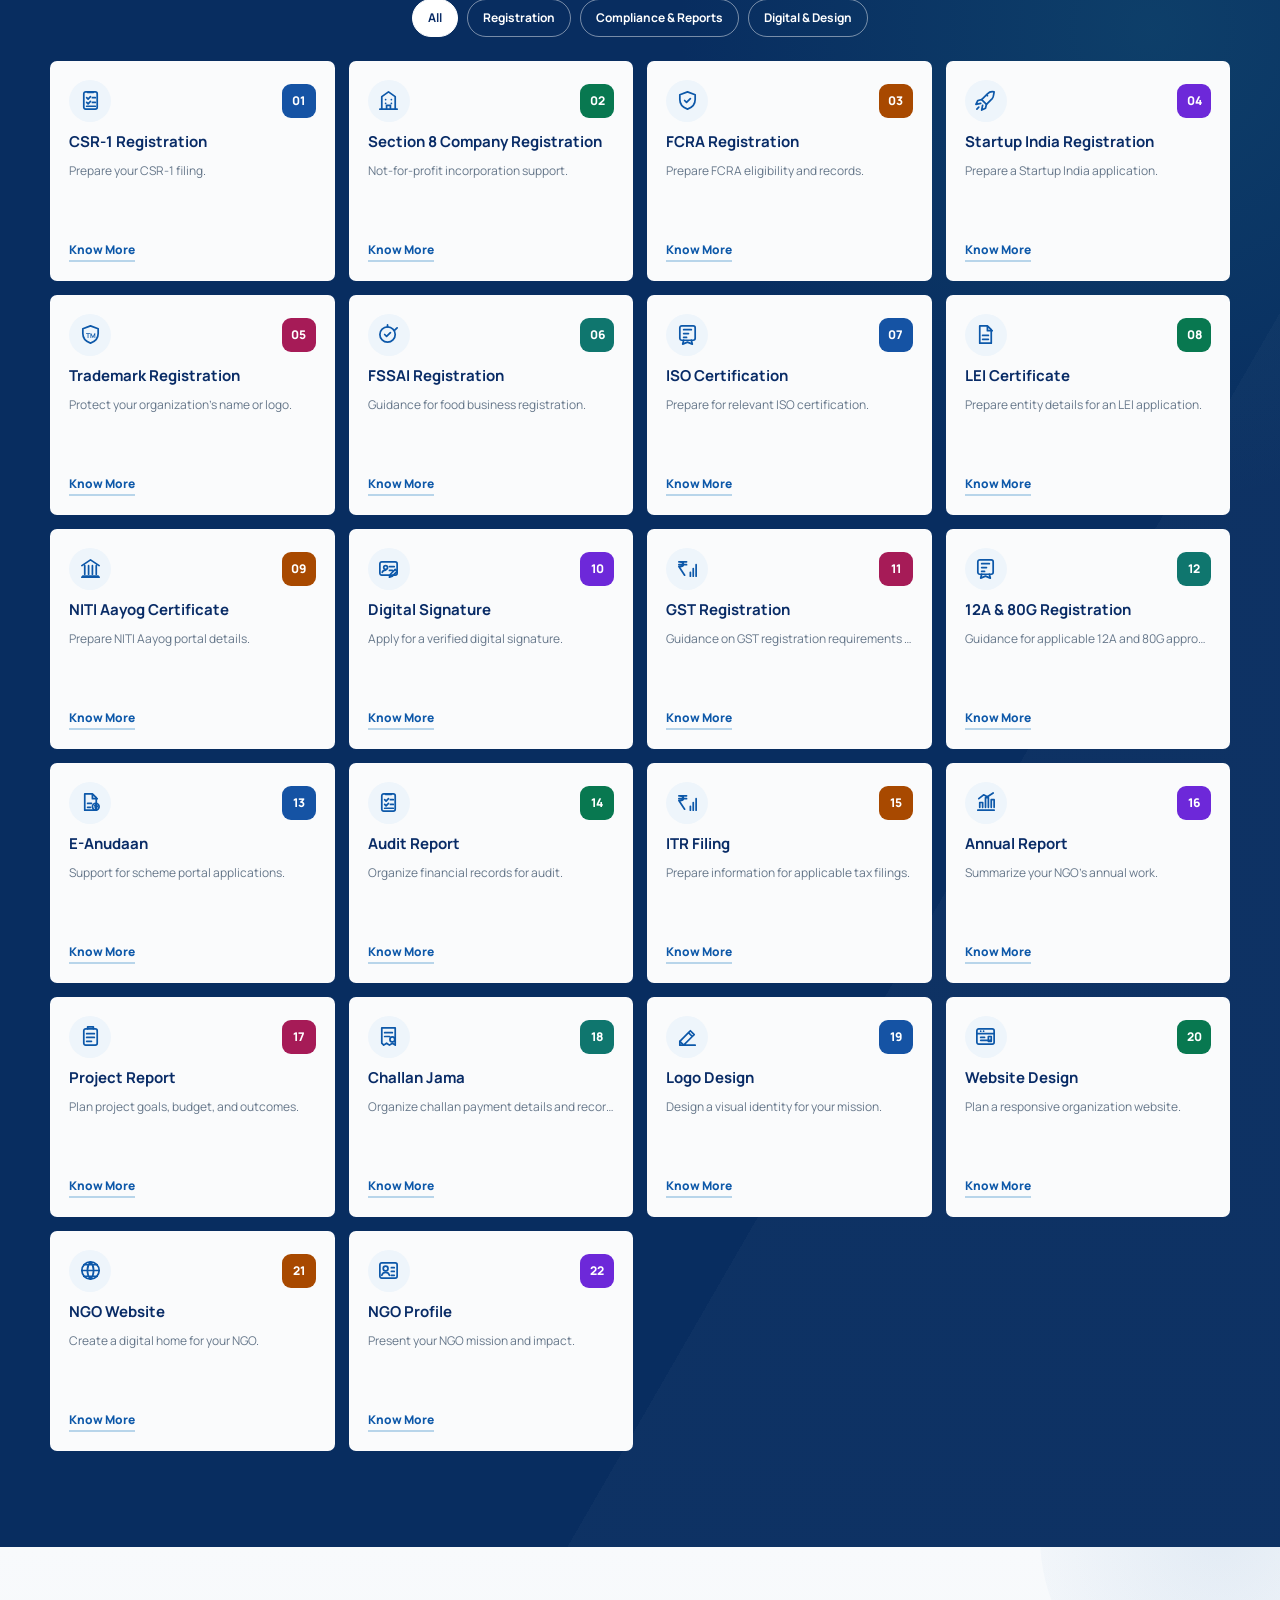
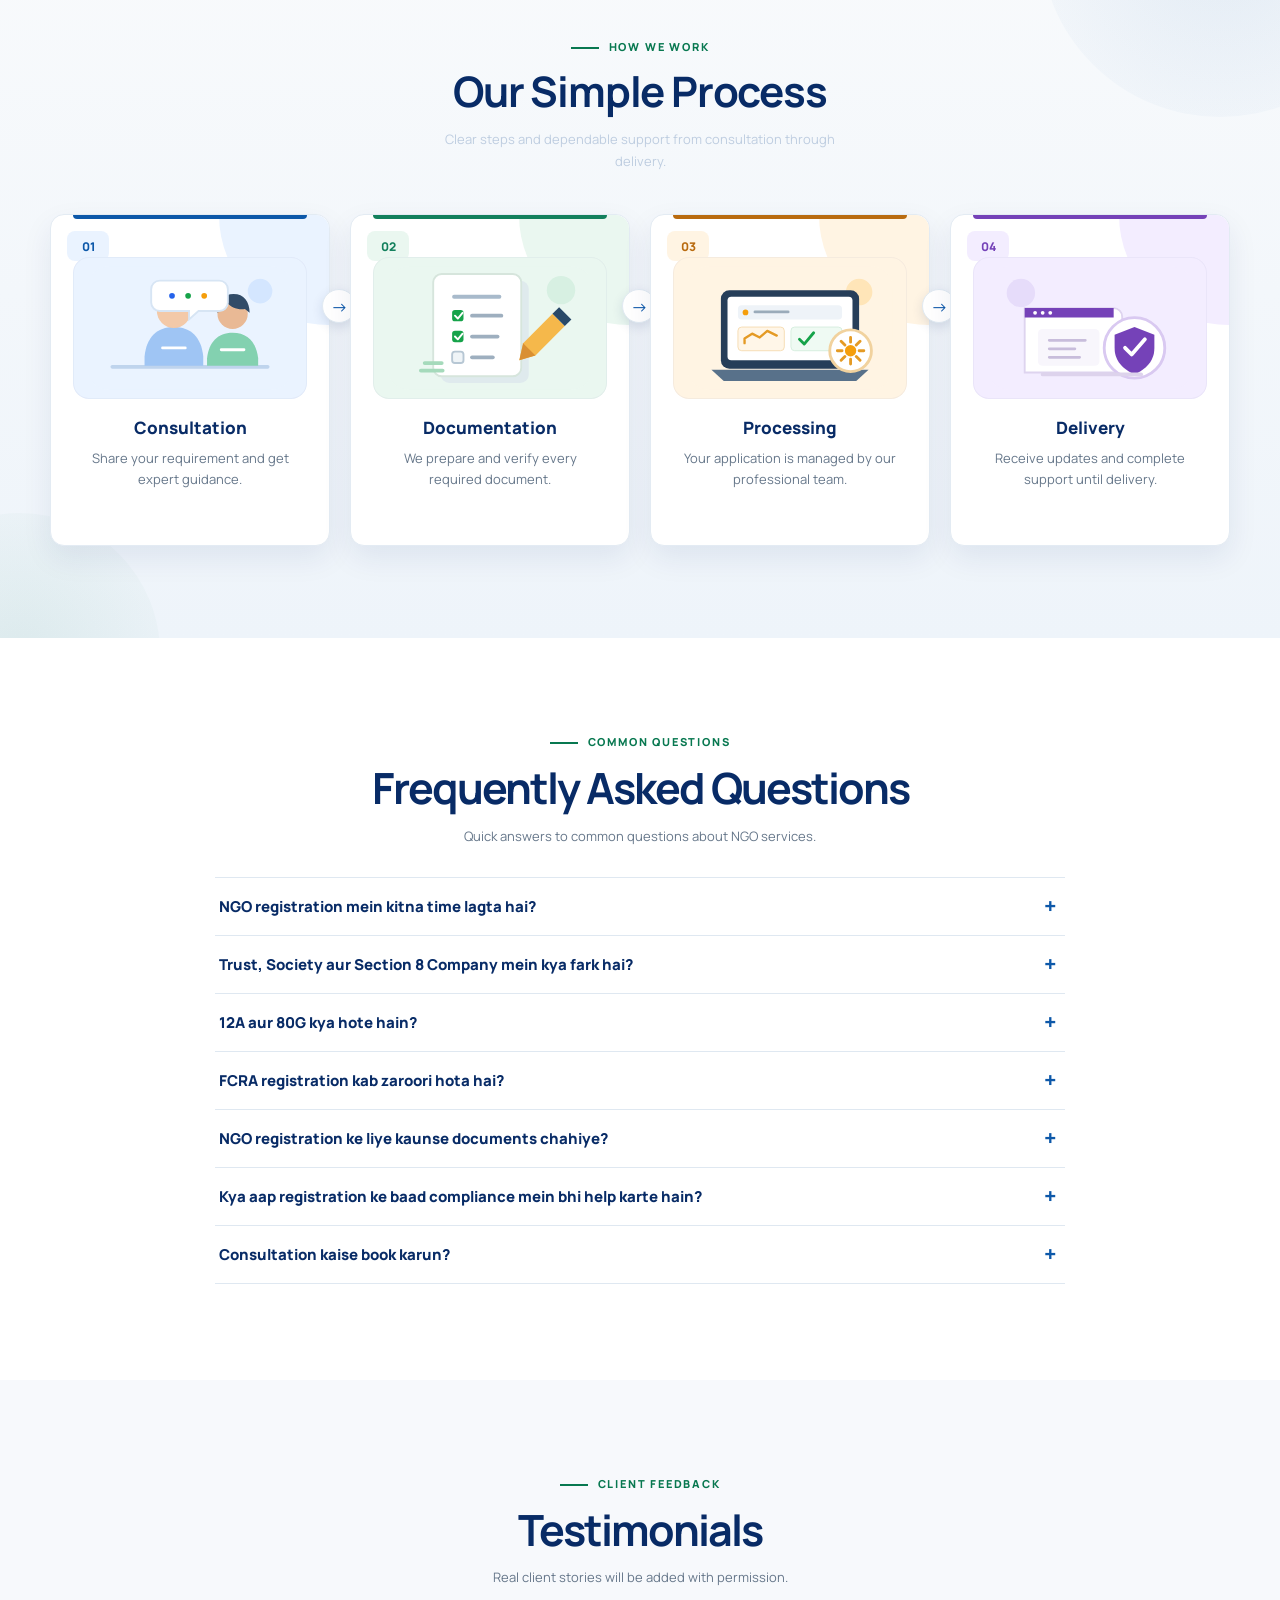
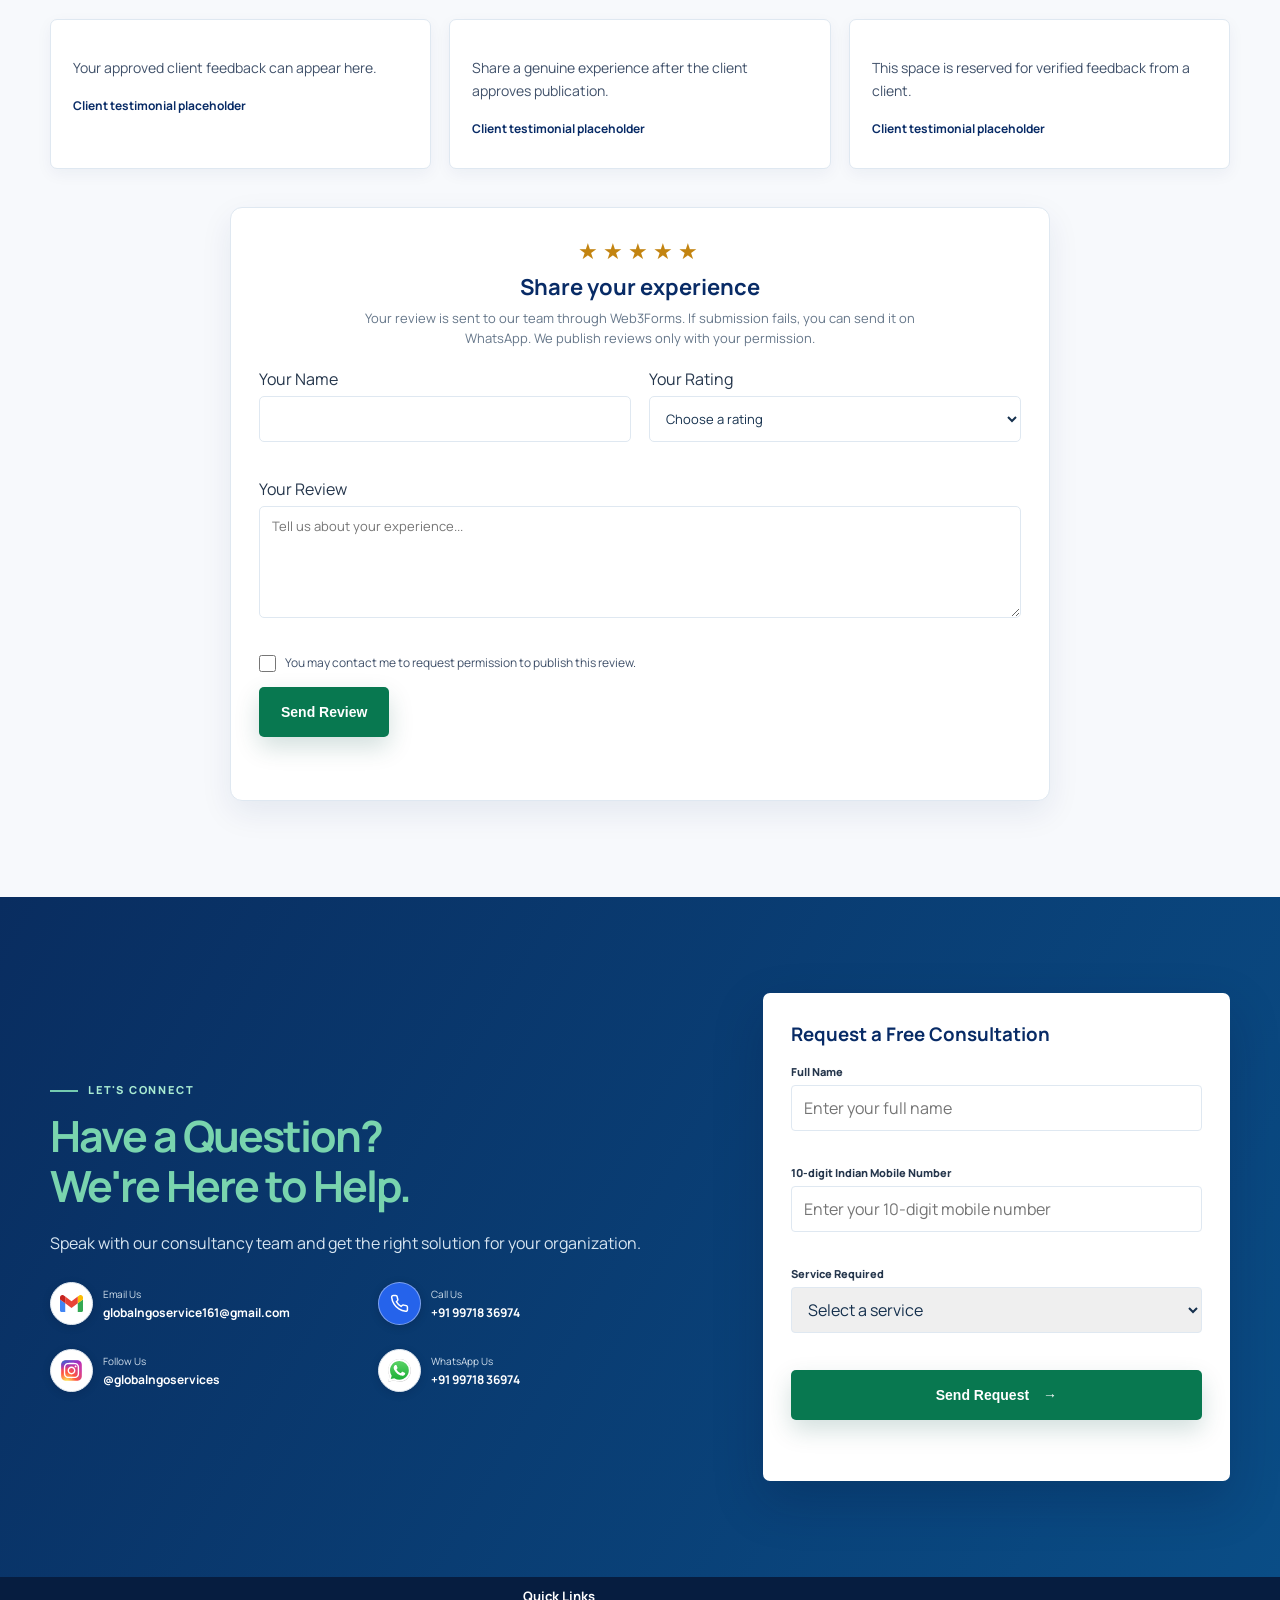
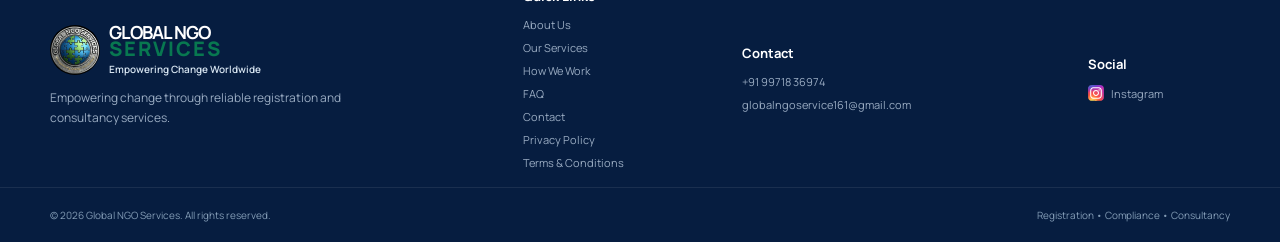
==== commit 6cea5e77: "Improve SEO, security and production readiness Co-authored-by: Copilot <223556219+Copilot@users.nore" ====
--- a/index.html
+++ b/index.html
@@ -4,16 +4,21 @@
   <meta charset="UTF-8">
   <meta name="viewport" content="width=device-width, initial-scale=1.0">
   <meta name="description" content="Explore 50+ NGO consultancy offerings across 08+ states. Global NGO Services supports 2,000+ clients with registration, compliance, reporting, and digital solutions.">
-  <link rel="canonical" href="https://YOUR-DOMAIN.com/">
+  <link rel="canonical" href="https://global-ngo-services.vercel.app/">
   <meta property="og:type" content="website">
   <meta property="og:title" content="Global NGO Services | NGO Consultancy">
   <meta property="og:description" content="NGO registration, compliance, reporting and digital consultancy services across India.">
-  <meta property="og:url" content="https://YOUR-DOMAIN.com/">
-  <meta property="og:image" content="https://YOUR-DOMAIN.com/assets/og-image.jpg">
+  <meta property="og:url" content="https://global-ngo-services.vercel.app/">
+  <meta property="og:image" content="https://global-ngo-services.vercel.app/assets/og-image.jpg">
+  <meta property="og:image:alt" content="Global NGO Services: registration, compliance, and consultancy">
+  <meta property="og:image:type" content="image/jpeg">
+  <meta property="og:image:width" content="1200">
+  <meta property="og:image:height" content="630">
   <meta name="twitter:card" content="summary_large_image">
   <meta name="twitter:title" content="Global NGO Services | NGO Consultancy">
   <meta name="twitter:description" content="NGO registration, compliance, reporting and digital consultancy services across India.">
-  <meta name="twitter:image" content="https://YOUR-DOMAIN.com/assets/og-image.jpg">
+  <meta name="twitter:image" content="https://global-ngo-services.vercel.app/assets/og-image.jpg">
+  <meta name="twitter:image:alt" content="Global NGO Services: registration, compliance, and consultancy">
   <link rel="icon" type="image/jpeg" href="assets/global-ngo-services-logo.jpeg">
   <title>Global NGO Services | Registration & Consultancy</title>
   <link rel="preconnect" href="https://fonts.googleapis.com">
@@ -25,8 +30,8 @@
     "@context": "https://schema.org",
     "@type": "Organization",
     "name": "Global NGO Services",
-    "url": "https://YOUR-DOMAIN.com/",
-    "logo": "https://YOUR-DOMAIN.com/assets/global-ngo-services-logo.jpeg",
+    "url": "https://global-ngo-services.vercel.app/",
+    "logo": "https://global-ngo-services.vercel.app/assets/global-ngo-services-logo.jpeg",
     "email": "globalngoservice161@gmail.com",
     "telephone": "+91 99718 36974",
     "sameAs": ["https://www.instagram.com/globalngoservices"],
@@ -66,7 +71,7 @@
   <header class="topbar">
     <div class="container nav-wrap">
       <a class="brand" href="#home" aria-label="Global NGO Services home">
-        <img class="brand-mark" src="assets/global-ngo-services-logo.jpeg" alt="Global NGO Services logo" loading="lazy">
+        <img class="brand-mark" src="assets/global-ngo-services-logo.jpeg" alt="Global NGO Services logo" loading="eager" fetchpriority="high">
         <div class="brand-copy">
           <strong>GLOBAL NGO</strong>
           <span>SERVICES</span>
@@ -343,7 +348,7 @@
           <div class="review-form-intro">
             <div class="review-stars" aria-hidden="true">★★★★★</div>
             <h3 data-i18n="reviews.formTitle">Share your experience</h3>
-            <p data-i18n="reviews.description">Send your review to our team on WhatsApp. We will publish it only with your permission.</p>
+            <p data-i18n="reviews.description">Your review is sent to our team through Web3Forms. If submission fails, you can send it on WhatsApp. We publish reviews only with your permission.</p>
           </div>
           <div class="form-field">
             <label for="reviewName" data-i18n="reviews.nameLabel">Your Name</label>
--- a/css/style.css
+++ b/css/style.css
@@ -27,7 +27,7 @@
 .main-nav a:hover::after, .main-nav a.active::after { left: 0; right: 0; }
 .main-nav a.active { color: var(--blue); }
 .nav-phone { margin-left: 30px; display: flex; align-items: center; gap: 9px; color: var(--navy); }
-.phone-icon { width: 40px; height: 40px; border-radius: 50%; background: var(--pale); color: var(--blue); display: grid; place-items: center; font-size: 18px; }
+.phone-icon { width: 48px; height: 48px; border-radius: 50%; background: #2563EB; color: #fff; display: grid; place-items: center; font-size: 18px; }
 .phone-icon svg, .btn-phone svg, .contact-details svg { width: 21px; height: 21px; fill: currentColor; }
 .icon-handset { fill: none !important; stroke: currentColor; stroke-width: 1.9; stroke-linecap: round; stroke-linejoin: round; }
 .contact-brand-icon { width: 21px; height: 21px; object-fit: contain; object-position: center; }
